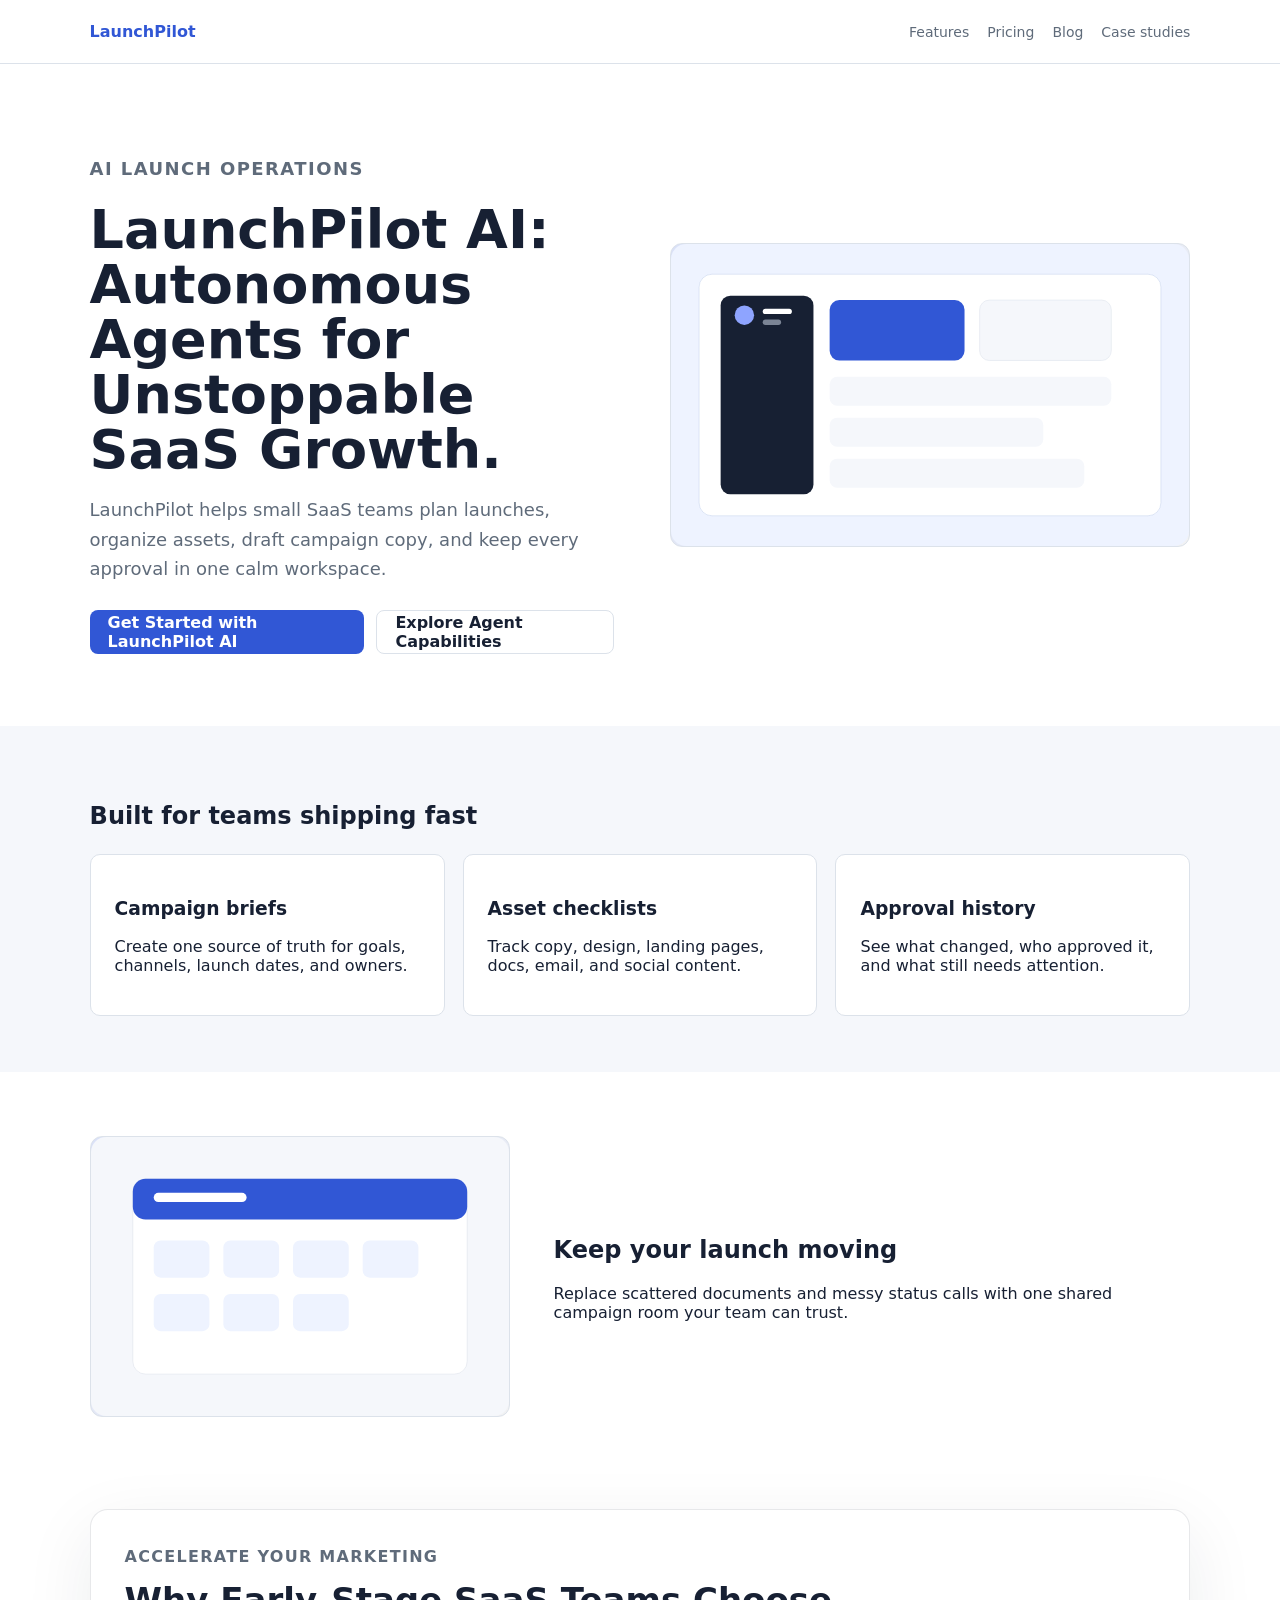
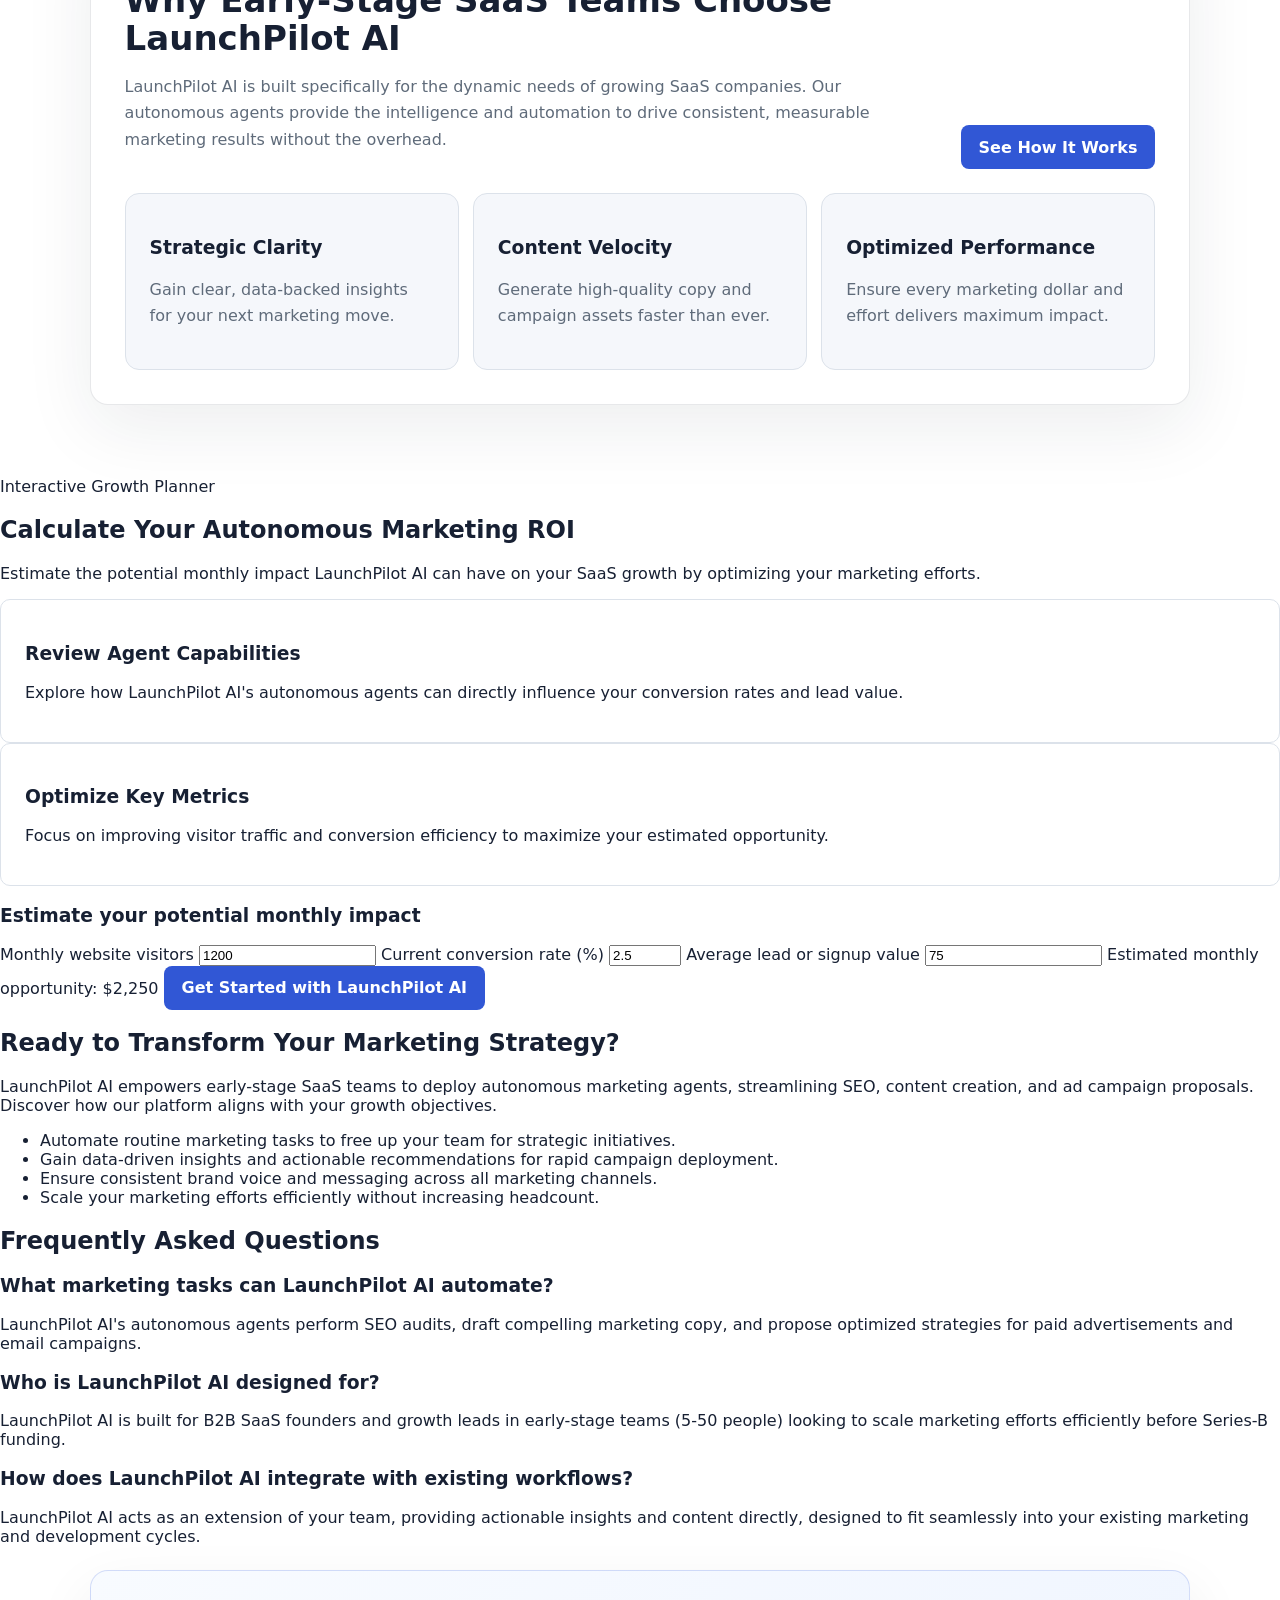
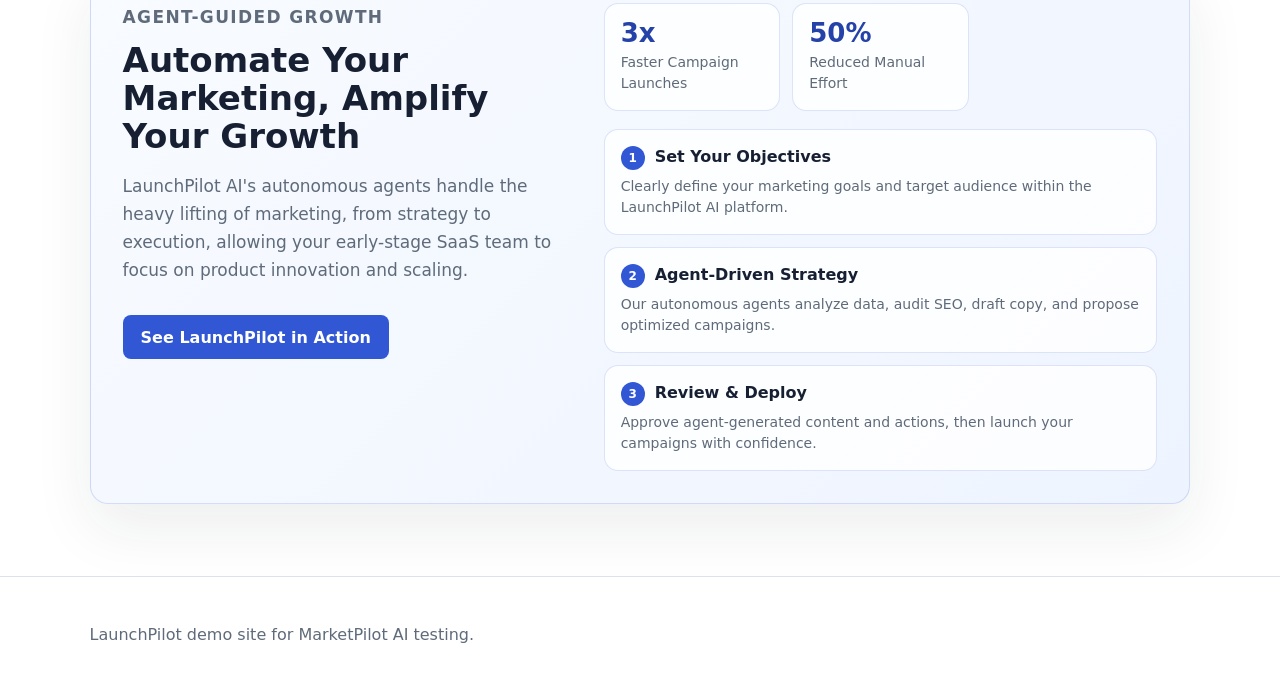
==== index.html @ 9405ba75 "chore(agent): SEO fixes (copy rewrite x2, CTA rewrite x2, interactive upgrade x1) in index.html" ====
<!doctype html>
<html>
  <head><meta name="description" content="LaunchPilot AI empowers early-stage SaaS teams with autonomous marketing agents. Optimize SEO, ads, and email to scale.">

    <meta charset="utf-8" />
    <meta name="viewport" content="width=device-width, initial-scale=1" />
    <title>LaunchPilot AI: Autonomous Marketing for SaaS Teams</title>
    <link rel="stylesheet" href="styles.css" />
  </head>
  <body>
    <header class="site-header">
      <a class="brand" href="index.html">LaunchPilot</a>
      <nav>
        <a href="features.html">Features</a>
        <a href="pricing.html">Pricing</a>
        <a href="blog/seo-agent-checklist.html">Blog</a>
        <a href="features.html">Case studies</a>
      </nav>
    </header>

    <main>
      <section class="hero">
        <div>
          <p class="eyebrow">AI launch operations</p>
          <h1>LaunchPilot AI: Autonomous Agents for Unstoppable SaaS Growth.</h1>
          <p>
            LaunchPilot helps small SaaS teams plan launches, organize assets,
            draft campaign copy, and keep every approval in one calm workspace.
          </p>
          <div class="actions">
            <a class="button primary" href="pricing.html">Get Started with LaunchPilot AI</a>
            <a class="button secondary" href="features.html">Explore Agent Capabilities</a>
          </div>
        </div>
        <img src="assets/product-dashboard.svg" alt="MarketPilot AI product dashboard, showcasing autonomous marketing agent actions."/>
      </section>

      <section class="band">
        <h2>Built for teams shipping fast</h2>
        <div class="grid">
          <article>
            <h3>Campaign briefs</h3>
            <p>Create one source of truth for goals, channels, launch dates, and owners.</p>
          </article>
          <article>
            <h3>Asset checklists</h3>
            <p>Track copy, design, landing pages, docs, email, and social content.</p>
          </article>
          <article>
            <h3>Approval history</h3>
            <p>See what changed, who approved it, and what still needs attention.</p>
          </article>
        </div>
      </section>

      <section class="split">
        <img src="assets/launch-calendar.svg" alt="MarketPilot AI's launch calendar feature for strategic SaaS marketing planning." />
        <div>
          <h2>Keep your launch moving</h2>
          <p>
            Replace scattered documents and messy status calls with one shared
            campaign room your team can trust.
          </p>
        </div>
      </section>
    <section class="production-upgrade" aria-labelledby="production-upgrade-title">
      <div class="production-upgrade__header">
        <div>
          <p class="production-upgrade__eyebrow">Accelerate Your Marketing</p>
          <h2 id="production-upgrade-title">Why Early-Stage SaaS Teams Choose LaunchPilot AI</h2>
          <p>LaunchPilot AI is built specifically for the dynamic needs of growing SaaS companies. Our autonomous agents provide the intelligence and automation to drive consistent, measurable marketing results without the overhead.</p>
        </div>
        <a class="button primary" href="features.html">See How It Works</a>
      </div>
      <div class="production-highlights">
        <article>
          <h3>Strategic Clarity</h3>
          <p>Gain clear, data-backed insights for your next marketing move.</p>
        </article>
        <article>
          <h3>Content Velocity</h3>
          <p>Generate high-quality copy and campaign assets faster than ever.</p>
        </article>
        <article>
          <h3>Optimized Performance</h3>
          <p>Ensure every marketing dollar and effort delivers maximum impact.</p>
        </article>
      </div>
    </section>
    <section class="interactive-conversion" aria-labelledby="interactive-conversion-title">
      <div class="interactive-conversion__grid">
        <div>
          <p class="interactive-conversion__eyebrow">Interactive Growth Planner</p>
          <h2 id="interactive-conversion-title">Calculate Your Autonomous Marketing ROI</h2>
          <p>Estimate the potential monthly impact LaunchPilot AI can have on your SaaS growth by optimizing your marketing efforts.</p>
          <div class="conversion-recommendations">
            <article>
              <h3>Review Agent Capabilities</h3>
              <p>Explore how LaunchPilot AI's autonomous agents can directly influence your conversion rates and lead value.</p>
            </article>
            <article>
              <h3>Optimize Key Metrics</h3>
              <p>Focus on improving visitor traffic and conversion efficiency to maximize your estimated opportunity.</p>
            </article>
          </div>
        </div>
        <form class="conversion-calculator" data-conversion-calculator>
          <h3>Estimate your potential monthly impact</h3>
          <label class="conversion-field">
            Monthly website visitors
            <input type="number" min="0" step="100" value="1200" data-conversion-visitors />
          </label>
          <label class="conversion-field">
            Current conversion rate (%)
            <input type="number" min="0" max="100" step="0.1" value="2.5" data-conversion-rate />
          </label>
          <label class="conversion-field">
            Average lead or signup value
            <input type="number" min="0" step="10" value="75" data-conversion-value />
          </label>
          <output class="conversion-result" data-conversion-result aria-live="polite">Estimated monthly opportunity: $2,250</output>
          <a class="button primary" href="features.html">Get Started with LaunchPilot AI</a>
        </form>
      </div>
      <script>
        (() => {
          const currency = new Intl.NumberFormat('en-US', { style: 'currency', currency: 'USD', maximumFractionDigits: 0 });
          document.querySelectorAll('[data-conversion-calculator]').forEach((form) => {
            const visitors = form.querySelector('[data-conversion-visitors]');
            const rate = form.querySelector('[data-conversion-rate]');
            const value = form.querySelector('[data-conversion-value]');
            const result = form.querySelector('[data-conversion-result]');
            const update = () => {
              const visitorCount = Number(visitors.value) || 0;
              const conversionRate = Number(rate.value) || 0;
              const averageValue = Number(value.value) || 0;
              const monthlyValue = visitorCount * (conversionRate / 100) * averageValue;
              result.textContent = 'Estimated monthly opportunity: ' + currency.format(monthlyValue);
            };
            form.addEventListener('input', update);
            form.addEventListener('submit', (event) => event.preventDefault());
            update();
          });
        })();
      </script>
    </section>


    
    <section class="content-improvement">
      <h2>Ready to Transform Your Marketing Strategy?</h2>
      <p>LaunchPilot AI empowers early-stage SaaS teams to deploy autonomous marketing agents, streamlining SEO, content creation, and ad campaign proposals. Discover how our platform aligns with your growth objectives.</p>
      <ul>
        <li>Automate routine marketing tasks to free up your team for strategic initiatives.</li>
        <li>Gain data-driven insights and actionable recommendations for rapid campaign deployment.</li>
        <li>Ensure consistent brand voice and messaging across all marketing channels.</li>
        <li>Scale your marketing efforts efficiently without increasing headcount.</li>
      </ul>
    </section>

    <section class="content-improvement faq-improvement">
      <h2>Frequently Asked Questions</h2>
      <div class="faq-item">
        <h3>What marketing tasks can LaunchPilot AI automate?</h3>
        <p>LaunchPilot AI's autonomous agents perform SEO audits, draft compelling marketing copy, and propose optimized strategies for paid advertisements and email campaigns.</p>
      </div>
      <div class="faq-item">
        <h3>Who is LaunchPilot AI designed for?</h3>
        <p>LaunchPilot AI is built for B2B SaaS founders and growth leads in early-stage teams (5-50 people) looking to scale marketing efforts efficiently before Series-B funding.</p>
      </div>
      <div class="faq-item">
        <h3>How does LaunchPilot AI integrate with existing workflows?</h3>
        <p>LaunchPilot AI acts as an extension of your team, providing actionable insights and content directly, designed to fit seamlessly into your existing marketing and development cycles.</p>
      </div>
    </section>

    <section class="agent-visual-upgrade" aria-labelledby="agent-visual-upgrade-title">
      <div>
        <p class="upgrade-eyebrow">Agent-guided growth</p>
        <h2 id="agent-visual-upgrade-title">Automate Your Marketing, Amplify Your Growth</h2>
        <p>LaunchPilot AI's autonomous agents handle the heavy lifting of marketing, from strategy to execution, allowing your early-stage SaaS team to focus on product innovation and scaling.</p>
        <a class="button primary upgrade-cta" href="features.html">See LaunchPilot in Action</a>
      </div>
      <div class="upgrade-panel">
        <div class="upgrade-metrics">
          <div>
            <strong>3x</strong>
            <span>Faster Campaign Launches</span>
          </div>
          <div>
            <strong>50%</strong>
            <span>Reduced Manual Effort</span>
          </div>
        </div>
        <ol class="upgrade-steps">
          <li>
            <strong>Set Your Objectives</strong>
            <span>Clearly define your marketing goals and target audience within the LaunchPilot AI platform.</span>
          </li>
          <li>
            <strong>Agent-Driven Strategy</strong>
            <span>Our autonomous agents analyze data, audit SEO, draft copy, and propose optimized campaigns.</span>
          </li>
          <li>
            <strong>Review &amp; Deploy</strong>
            <span>Approve agent-generated content and actions, then launch your campaigns with confidence.</span>
          </li>
        </ol>
      </div>
    </section>
</main>

    <footer>
      <p>LaunchPilot demo site for MarketPilot AI testing.</p>
    </footer>
  </body>
</html>
---- styles.css ----
:root {
  color-scheme: light;
  --ink: #172033;
  --muted: #5f6b7a;
  --line: #dce2ea;
  --brand: #3157d5;
  --brand-dark: #2442a8;
  --soft: #f5f7fb;
}

* {
  box-sizing: border-box;
}

body {
  margin: 0;
  color: var(--ink);
  background: #ffffff;
  font-family:
    Inter,
    ui-sans-serif,
    system-ui,
    -apple-system,
    BlinkMacSystemFont,
    "Segoe UI",
    sans-serif;
}

a {
  color: inherit;
}

.site-header {
  display: flex;
  align-items: center;
  justify-content: space-between;
  gap: 24px;
  padding: 22px 7vw;
  border-bottom: 1px solid var(--line);
}

.brand {
  color: var(--brand);
  font-weight: 800;
  text-decoration: none;
}

nav {
  display: flex;
  gap: 18px;
  color: var(--muted);
  font-size: 14px;
}

nav a {
  text-decoration: none;
}

.hero {
  display: grid;
  grid-template-columns: minmax(0, 1fr) minmax(320px, 520px);
  align-items: center;
  gap: 56px;
  padding: 72px 7vw;
}

.hero h1,
.page h1,
.article h1 {
  margin: 0;
  max-width: 760px;
  font-size: 54px;
  line-height: 1.02;
}

.hero p,
.page p,
.article p {
  color: var(--muted);
  font-size: 18px;
  line-height: 1.65;
}

.hero img,
.split img,
.page img,
.article img {
  width: 100%;
  min-height: 260px;
  border: 1px solid var(--line);
  border-radius: 12px;
  background:
    linear-gradient(135deg, rgba(49, 87, 213, 0.18), rgba(18, 27, 48, 0.06)),
    repeating-linear-gradient(90deg, #ffffff, #ffffff 20px, #edf1f7 21px);
}

.eyebrow {
  color: var(--brand);
  font-size: 13px;
  font-weight: 800;
  letter-spacing: 0.08em;
  text-transform: uppercase;
}

.actions {
  display: flex;
  gap: 12px;
  margin-top: 26px;
}

.button {
  display: inline-flex;
  align-items: center;
  justify-content: center;
  min-height: 44px;
  padding: 0 18px;
  border-radius: 8px;
  font-weight: 700;
  text-decoration: none;
}

.primary {
  color: #ffffff;
  background: var(--brand);
}

.primary:hover {
  background: var(--brand-dark);
}

.secondary {
  border: 1px solid var(--line);
  background: #ffffff;
}

.band,
.page,
.article {
  padding: 56px 7vw;
}

.band {
  background: var(--soft);
}

.grid,
.pricing-grid {
  display: grid;
  grid-template-columns: repeat(3, minmax(0, 1fr));
  gap: 18px;
  margin-top: 24px;
}

article {
  border: 1px solid var(--line);
  border-radius: 10px;
  background: #ffffff;
  padding: 24px;
}

.split {
  display: grid;
  grid-template-columns: 420px minmax(0, 1fr);
  align-items: center;
  gap: 44px;
  padding: 64px 7vw;
}

.price {
  color: var(--ink);
  font-size: 34px;
  font-weight: 800;
}

footer {
  padding: 32px 7vw;
  color: var(--muted);
  border-top: 1px solid var(--line);
}

@media (max-width: 760px) {
  .site-header,
  nav,
  .actions {
    align-items: flex-start;
    flex-direction: column;
  }

  .hero,
  .split,
  .grid,
  .pricing-grid {
    grid-template-columns: 1fr;
  }

  .hero h1,
  .page h1,
  .article h1 {
    font-size: 38px;
  }
}

/* MarketPilot agent visual upgrade */
.agent-visual-upgrade {
  display: grid;
  grid-template-columns: minmax(0, 0.9fr) minmax(320px, 1.1fr);
  gap: 28px;
  align-items: stretch;
  margin: 24px 7vw 72px;
  padding: 32px;
  border: 1px solid rgba(49, 87, 213, 0.18);
  border-radius: 18px;
  background: linear-gradient(135deg, #f8fbff 0%, #eef4ff 100%);
  box-shadow: 0 24px 60px rgba(23, 32, 51, 0.08);
}

.agent-visual-upgrade h2 {
  margin: 0;
  max-width: 680px;
  font-size: 34px;
  line-height: 1.12;
}

.agent-visual-upgrade p {
  color: var(--muted);
  font-size: 17px;
  line-height: 1.65;
}

.upgrade-eyebrow {
  margin: 0 0 10px;
  color: var(--brand);
  font-size: 12px;
  font-weight: 800;
  letter-spacing: 0.08em;
  text-transform: uppercase;
}

.upgrade-cta {
  margin-top: 14px;
}

.upgrade-panel {
  display: grid;
  gap: 18px;
}

.upgrade-metrics {
  display: grid;
  grid-template-columns: repeat(3, minmax(0, 1fr));
  gap: 12px;
}

.upgrade-metrics div,
.upgrade-steps li {
  border: 1px solid rgba(49, 87, 213, 0.16);
  border-radius: 14px;
  background: rgba(255, 255, 255, 0.82);
  padding: 16px;
}

.upgrade-metrics strong {
  display: block;
  color: var(--brand-dark);
  font-size: 26px;
  line-height: 1;
}

.upgrade-metrics span,
.upgrade-steps span {
  display: block;
  margin-top: 6px;
  color: var(--muted);
  font-size: 14px;
  line-height: 1.5;
}

.upgrade-steps {
  display: grid;
  gap: 12px;
  margin: 0;
  padding: 0;
  list-style: none;
  counter-reset: upgrade-step;
}

.upgrade-steps li {
  counter-increment: upgrade-step;
}

.upgrade-steps strong::before {
  content: counter(upgrade-step);
  display: inline-flex;
  align-items: center;
  justify-content: center;
  width: 24px;
  height: 24px;
  margin-right: 10px;
  border-radius: 999px;
  color: #ffffff;
  background: var(--brand);
  font-size: 12px;
}

@media (max-width: 760px) {
  .agent-visual-upgrade,
  .upgrade-metrics {
    grid-template-columns: 1fr;
  }

  .agent-visual-upgrade {
    margin: 20px 5vw 52px;
    padding: 22px;
  }
}

/* MarketPilot production site upgrade */
.page-lede {
  max-width: 780px;
  color: var(--muted);
  font-size: 18px;
  line-height: 1.65;
}

.production-upgrade {
  margin: 28px 7vw 72px;
  padding: 34px;
  border: 1px solid rgba(23, 32, 51, 0.1);
  border-radius: 18px;
  background: #ffffff;
  box-shadow: 0 22px 70px rgba(23, 32, 51, 0.08);
}

.production-upgrade__header {
  display: grid;
  grid-template-columns: minmax(0, 1fr) auto;
  gap: 24px;
  align-items: end;
}

.production-upgrade__eyebrow {
  margin: 0 0 10px;
  color: var(--brand);
  font-size: 12px;
  font-weight: 800;
  letter-spacing: 0.08em;
  text-transform: uppercase;
}

.production-upgrade h2 {
  margin: 0;
  max-width: 720px;
  font-size: 34px;
  line-height: 1.14;
}

.production-upgrade p {
  color: var(--muted);
  font-size: 16px;
  line-height: 1.65;
}

.production-highlights,
.production-comparison {
  margin-top: 24px;
}

.production-highlights {
  display: grid;
  grid-template-columns: repeat(3, minmax(0, 1fr));
  gap: 14px;
}

.production-highlights article {
  border-radius: 14px;
  background: var(--soft);
}

.production-comparison {
  width: 100%;
  border-collapse: collapse;
  overflow: hidden;
  border-radius: 14px;
  font-size: 14px;
}

.production-comparison th,
.production-comparison td {
  padding: 14px;
  border-bottom: 1px solid var(--line);
  text-align: left;
  vertical-align: top;
}

.production-comparison th {
  background: var(--soft);
  color: var(--ink);
}

.production-comparison tr:last-child td {
  border-bottom: 0;
}

@media (max-width: 760px) {
  .production-upgrade__header,
  .production-highlights {
    grid-template-columns: 1fr;
  }

  .production-upgrade {
    margin: 20px 5vw 52px;
    padding: 22px;
  }

  .production-comparison {
    display: block;
    overflow-x: auto;
  }
}
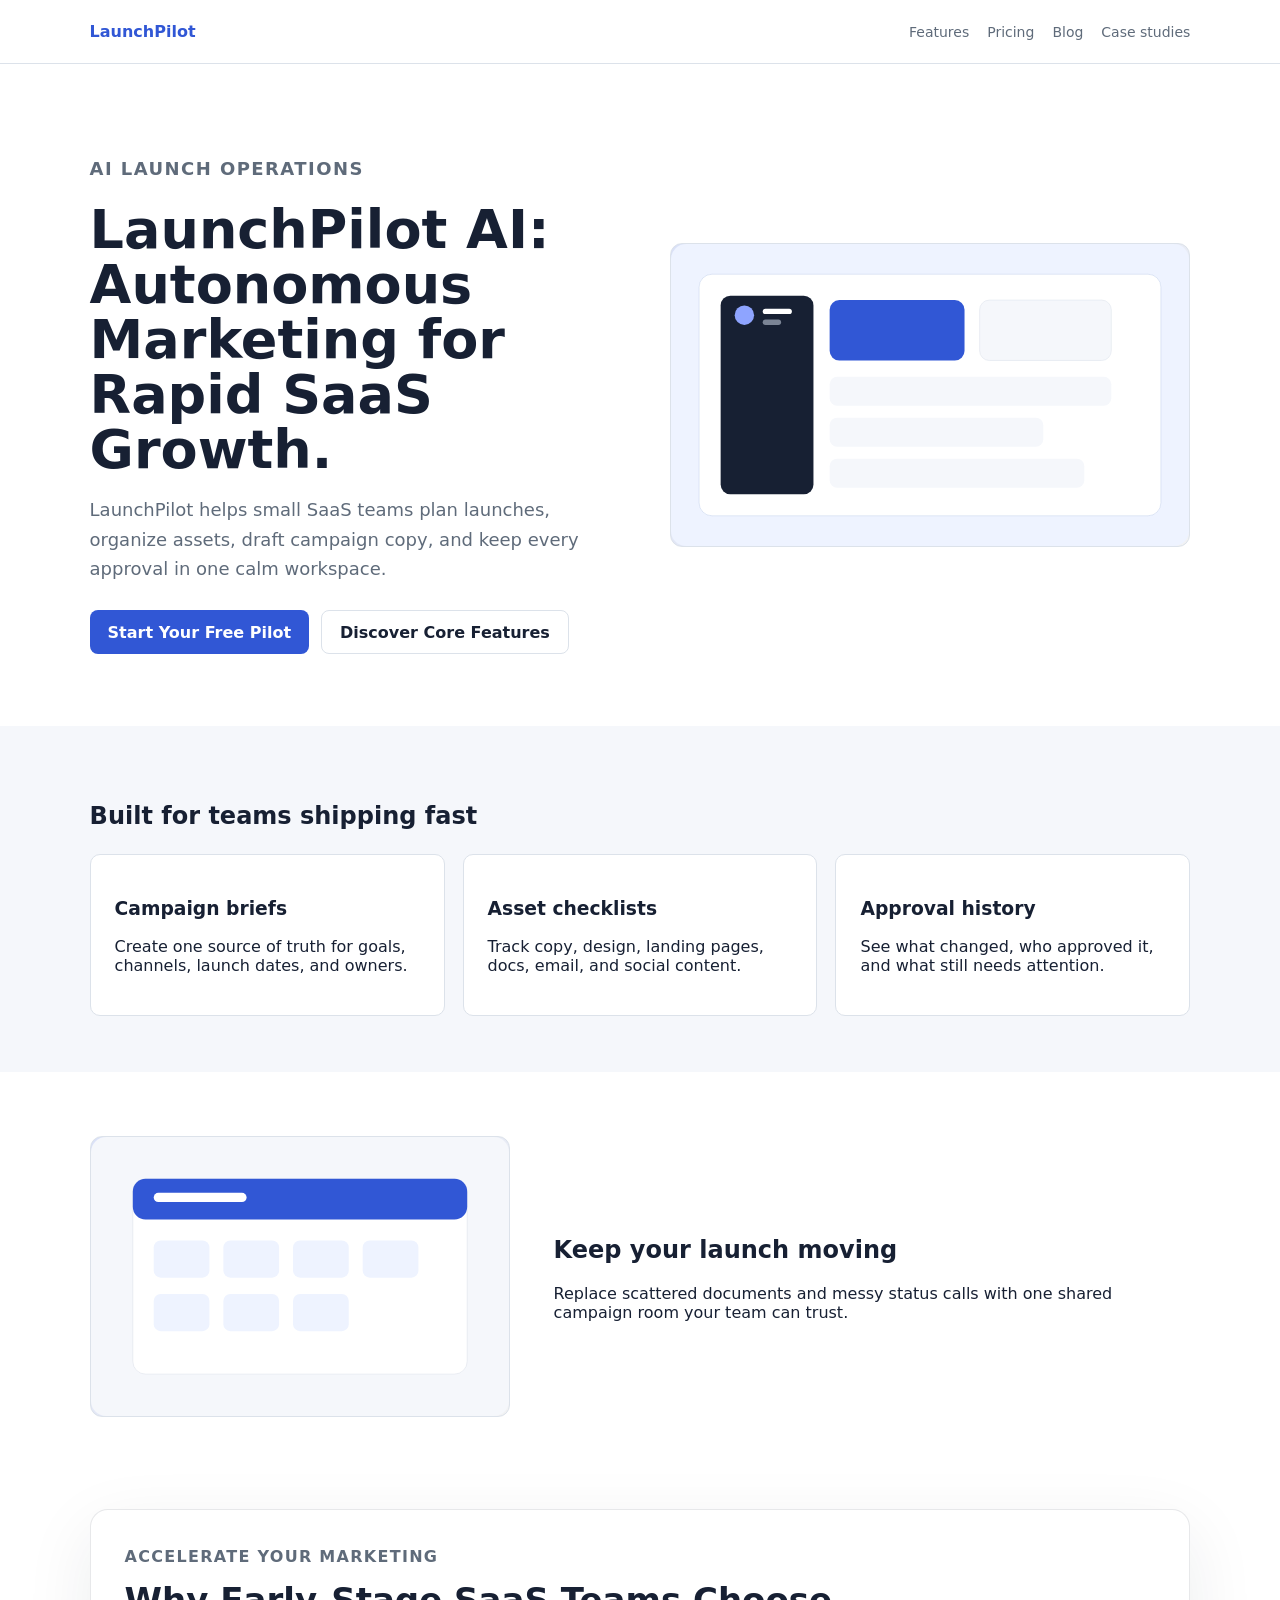
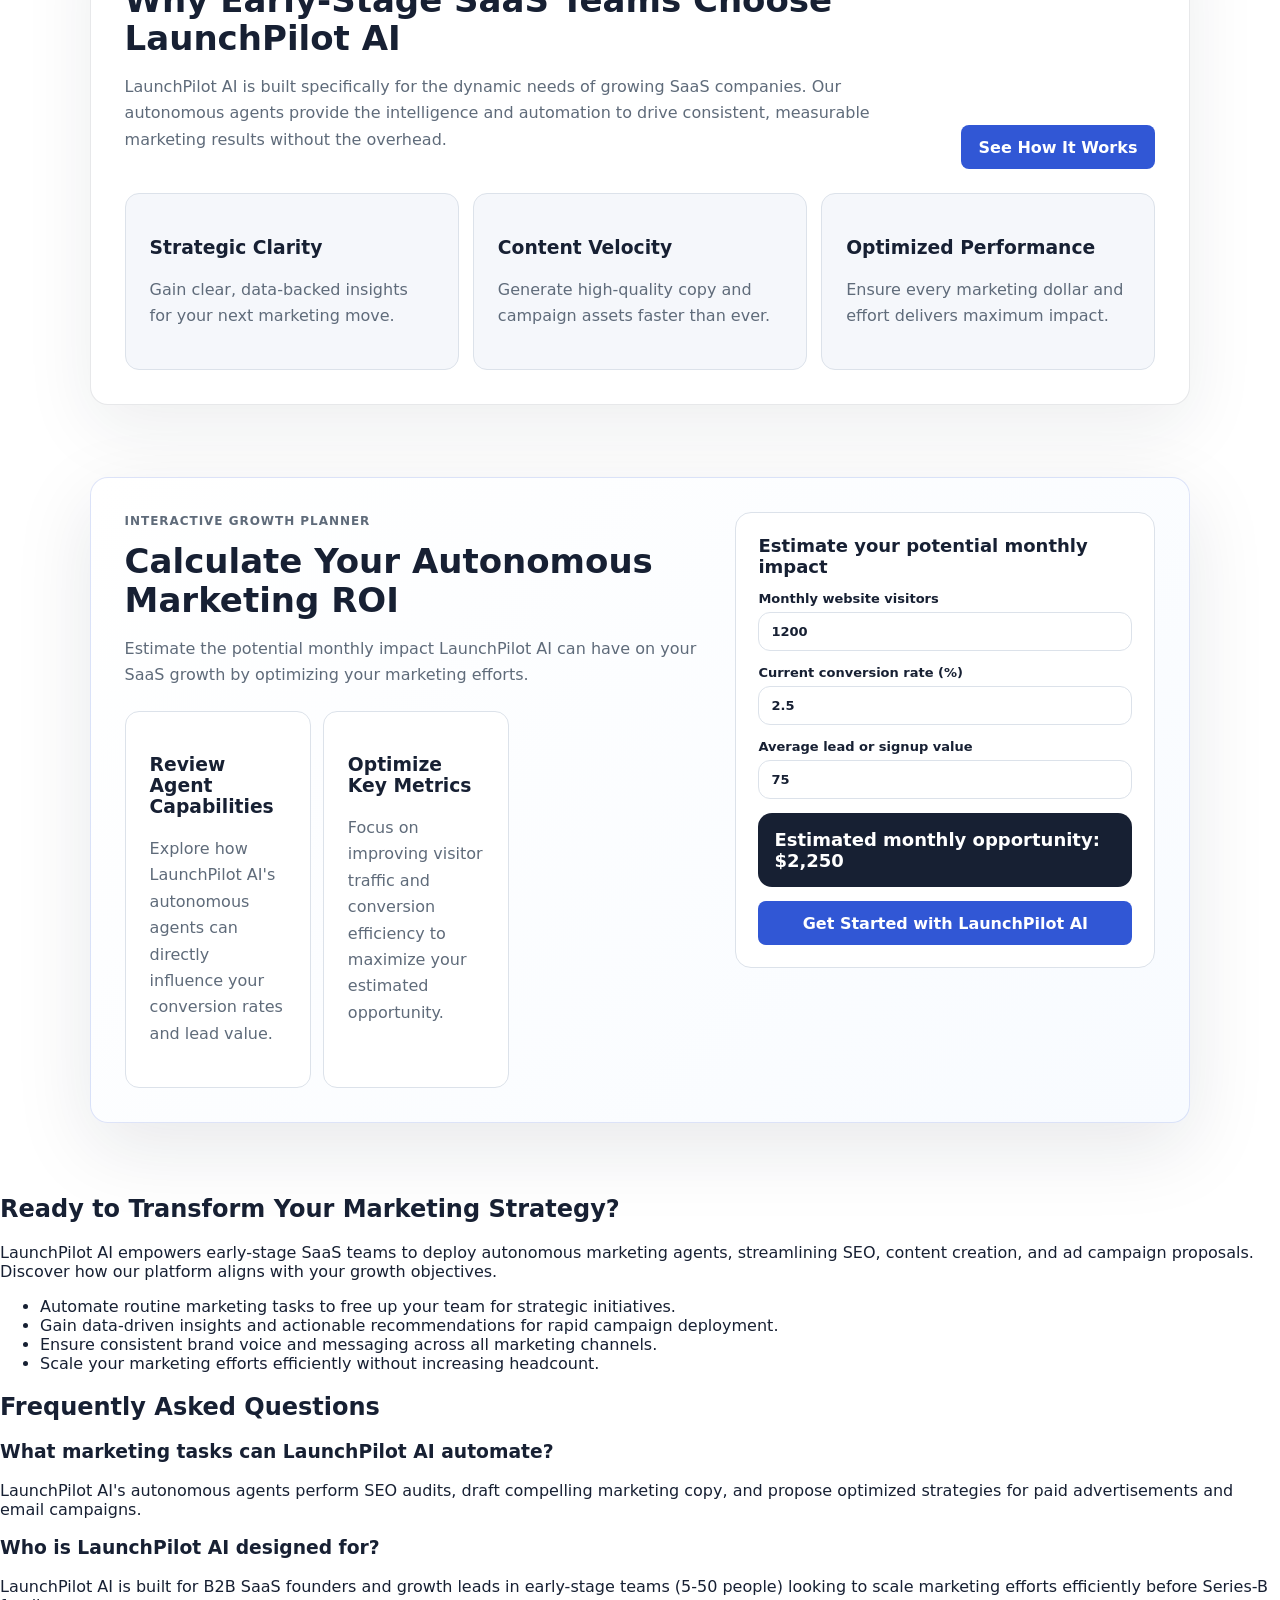
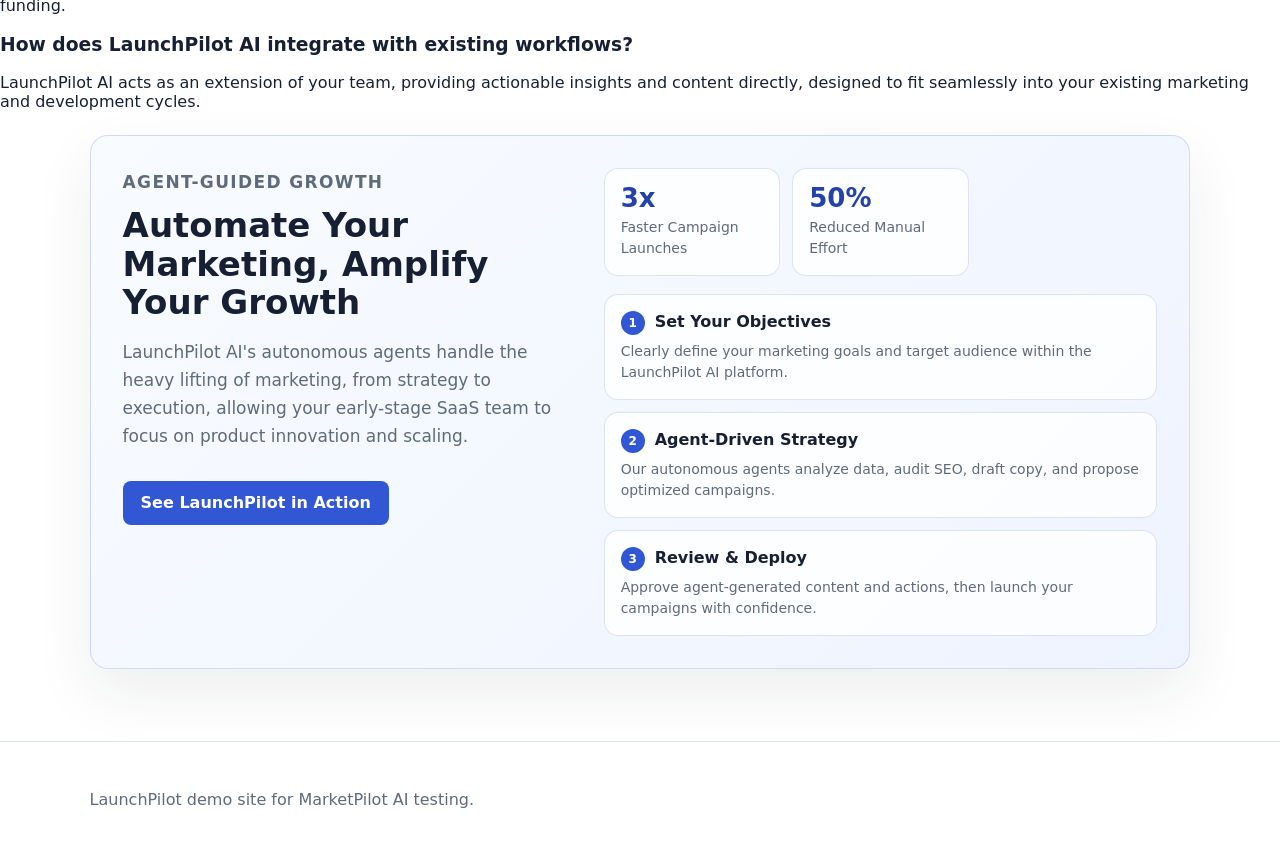
==== commit 1ffbb04a: "chore(agent): SEO fixes (copy rewrite x2, CTA rewrite x2, production upgrade x1) in index.html" ====
--- a/index.html
+++ b/index.html
@@ -22,14 +22,14 @@
       <section class="hero">
         <div>
           <p class="eyebrow">AI launch operations</p>
-          <h1>LaunchPilot AI: Autonomous Agents for Unstoppable SaaS Growth.</h1>
+          <h1>LaunchPilot AI: Autonomous Marketing for Rapid SaaS Growth.</h1>
           <p>
             LaunchPilot helps small SaaS teams plan launches, organize assets,
             draft campaign copy, and keep every approval in one calm workspace.
           </p>
           <div class="actions">
-            <a class="button primary" href="pricing.html">Get Started with LaunchPilot AI</a>
-            <a class="button secondary" href="features.html">Explore Agent Capabilities</a>
+            <a class="button primary" href="pricing.html">Start Your Free Pilot</a>
+            <a class="button secondary" href="features.html">Discover Core Features</a>
           </div>
         </div>
         <img src="assets/product-dashboard.svg" alt="MarketPilot AI product dashboard, showcasing autonomous marketing agent actions."/>
--- a/styles.css
+++ b/styles.css
@@ -417,3 +417,108 @@
     overflow-x: auto;
   }
 }
+
+/* MarketPilot interactive conversion upgrade */
+.interactive-conversion {
+  margin: 28px 7vw 72px;
+  padding: 34px;
+  border: 1px solid rgba(49, 87, 213, 0.16);
+  border-radius: 18px;
+  background: linear-gradient(135deg, #ffffff 0%, #f8fbff 100%);
+  box-shadow: 0 24px 80px rgba(23, 32, 51, 0.1);
+}
+
+.interactive-conversion__grid {
+  display: grid;
+  grid-template-columns: minmax(0, 1fr) minmax(300px, 420px);
+  gap: 28px;
+  align-items: start;
+}
+
+.interactive-conversion__eyebrow {
+  margin: 0 0 10px;
+  color: var(--brand);
+  font-size: 12px;
+  font-weight: 800;
+  letter-spacing: 0.08em;
+  text-transform: uppercase;
+}
+
+.interactive-conversion h2 {
+  margin: 0;
+  max-width: 720px;
+  font-size: 34px;
+  line-height: 1.14;
+}
+
+.interactive-conversion p {
+  color: var(--muted);
+  line-height: 1.65;
+}
+
+.conversion-calculator {
+  display: grid;
+  gap: 14px;
+  padding: 22px;
+  border: 1px solid var(--line);
+  border-radius: 16px;
+  background: #ffffff;
+}
+
+.conversion-calculator h3 {
+  margin: 0;
+  font-size: 18px;
+}
+
+.conversion-field {
+  display: grid;
+  gap: 6px;
+  color: var(--ink);
+  font-size: 13px;
+  font-weight: 700;
+}
+
+.conversion-field input {
+  width: 100%;
+  box-sizing: border-box;
+  border: 1px solid var(--line);
+  border-radius: 12px;
+  padding: 11px 12px;
+  color: var(--ink);
+  font: inherit;
+}
+
+.conversion-result {
+  display: block;
+  border-radius: 14px;
+  background: var(--ink);
+  color: #ffffff;
+  padding: 16px;
+  font-size: 18px;
+  font-weight: 800;
+}
+
+.conversion-recommendations {
+  display: grid;
+  grid-template-columns: repeat(3, minmax(0, 1fr));
+  gap: 12px;
+  margin-top: 22px;
+}
+
+.conversion-recommendations article {
+  border-radius: 14px;
+  background: #ffffff;
+  border: 1px solid var(--line);
+}
+
+@media (max-width: 860px) {
+  .interactive-conversion__grid,
+  .conversion-recommendations {
+    grid-template-columns: 1fr;
+  }
+
+  .interactive-conversion {
+    margin: 20px 5vw 52px;
+    padding: 22px;
+  }
+}
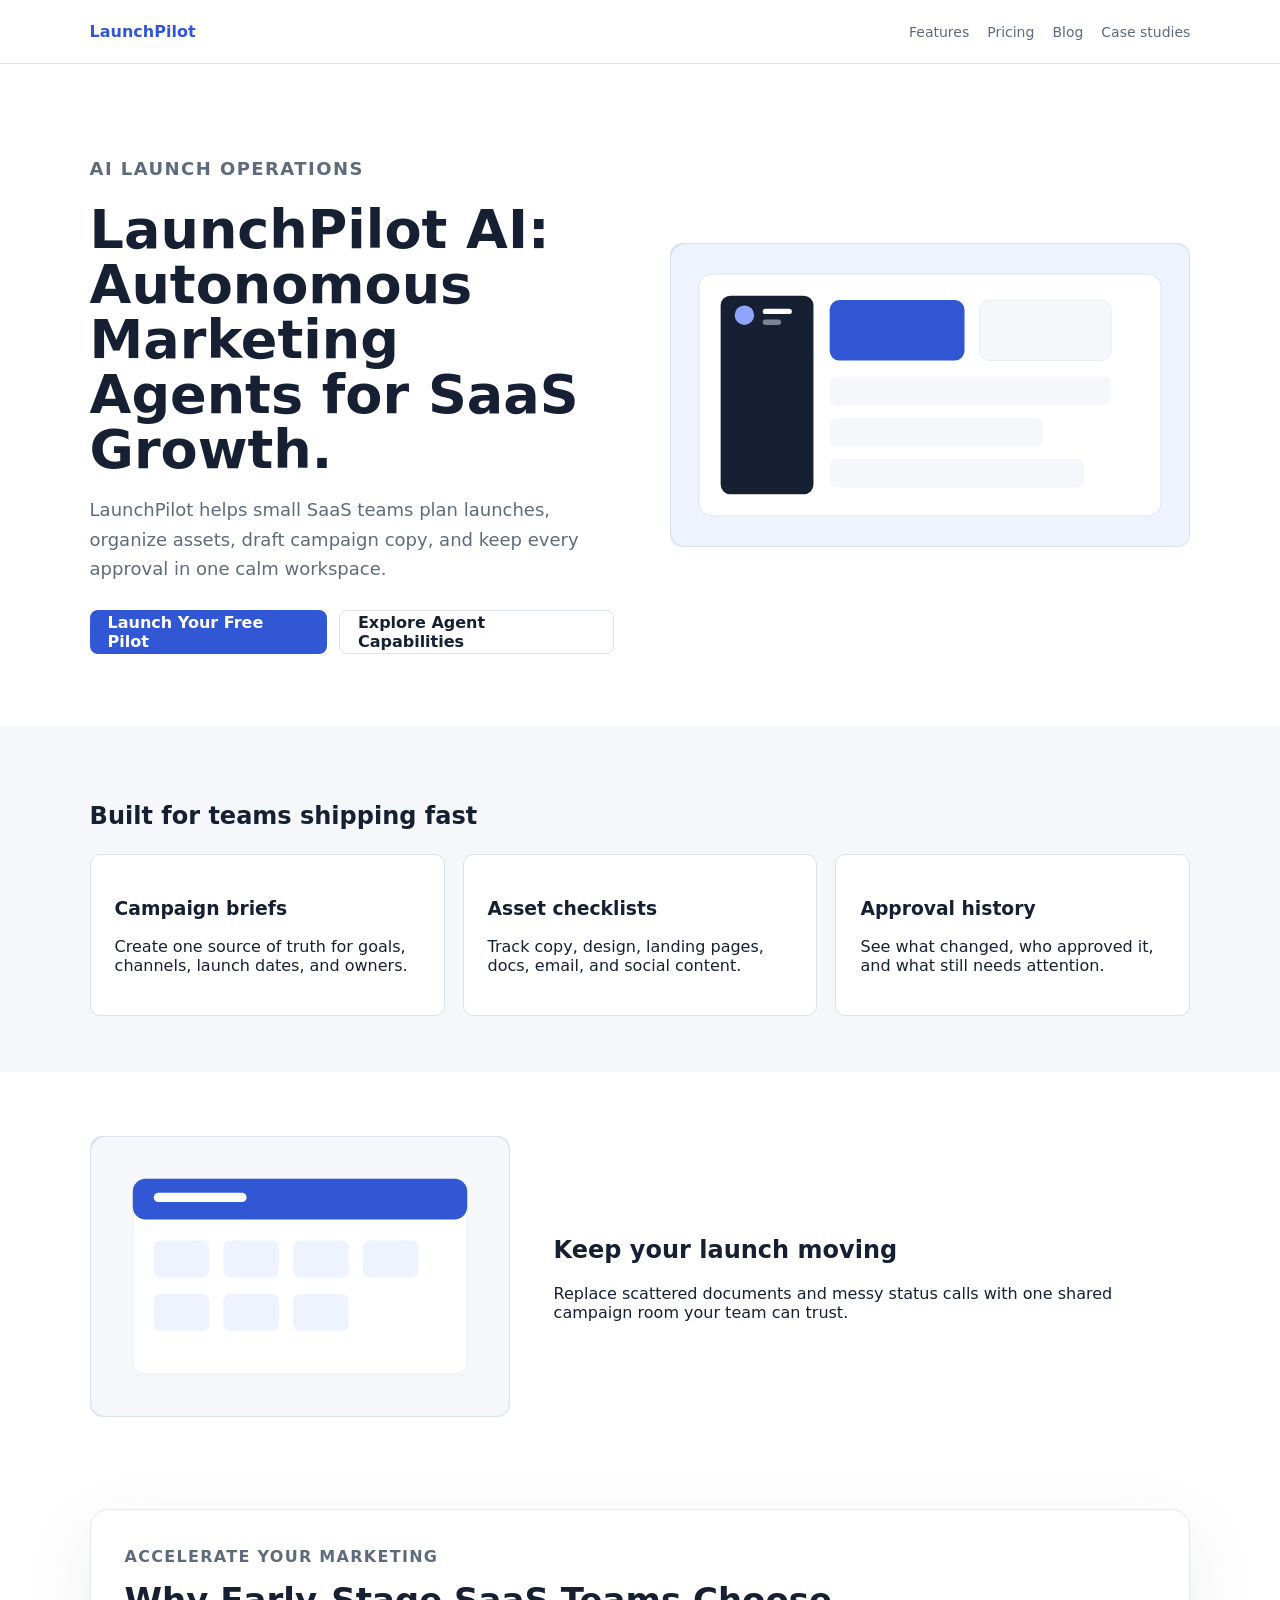
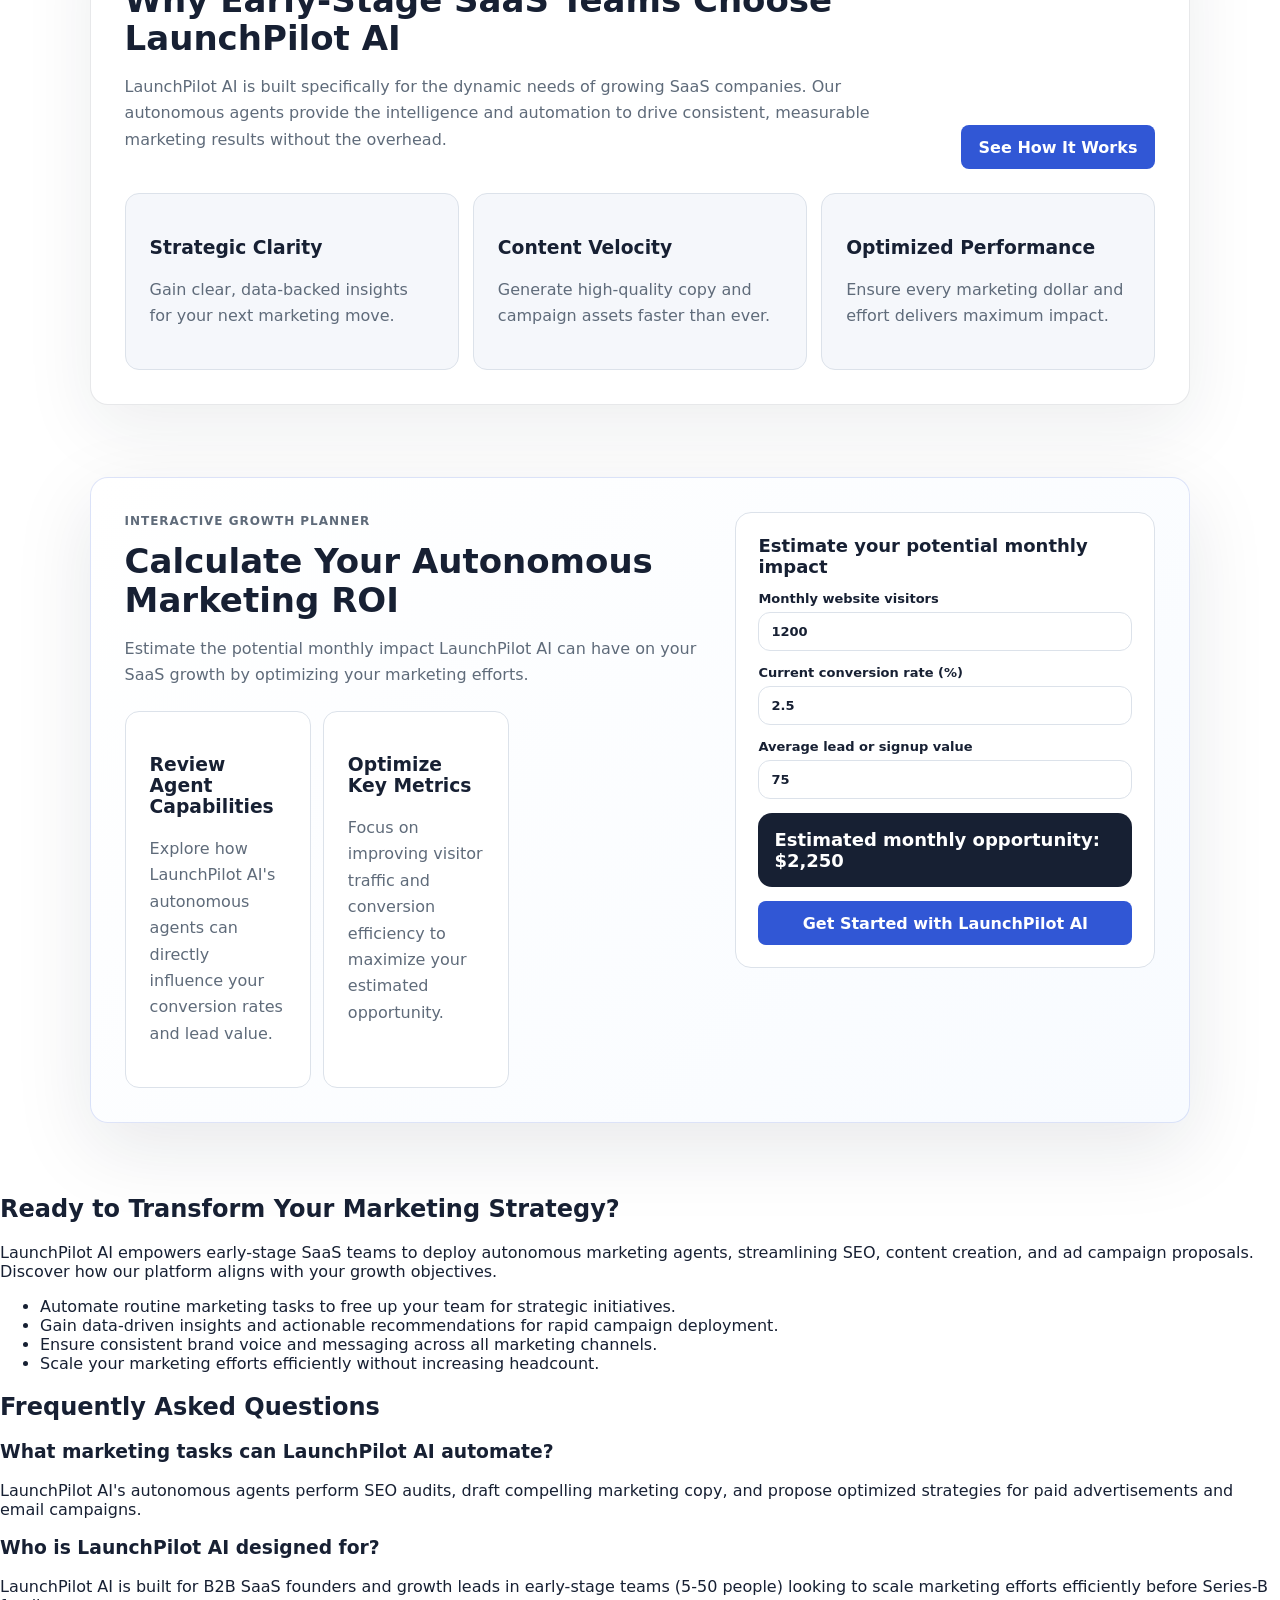
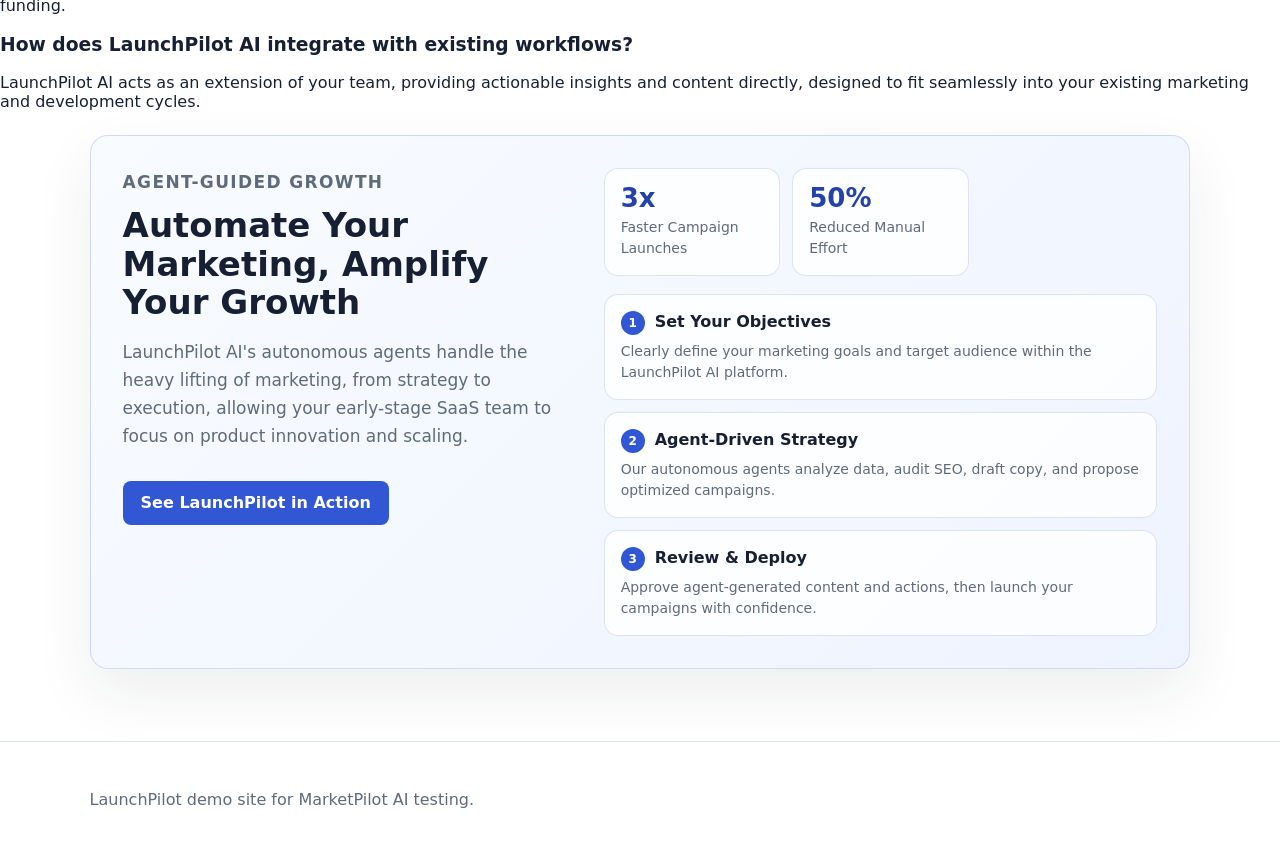
==== commit 078c9a0b: "chore(agent): SEO fixes (copy rewrite x2, CTA rewrite x2, production upgrade x1) in index.html" ====
--- a/index.html
+++ b/index.html
@@ -22,14 +22,14 @@
       <section class="hero">
         <div>
           <p class="eyebrow">AI launch operations</p>
-          <h1>LaunchPilot AI: Autonomous Marketing for Rapid SaaS Growth.</h1>
+          <h1>LaunchPilot AI: Autonomous Marketing Agents for SaaS Growth.</h1>
           <p>
             LaunchPilot helps small SaaS teams plan launches, organize assets,
             draft campaign copy, and keep every approval in one calm workspace.
           </p>
           <div class="actions">
-            <a class="button primary" href="pricing.html">Start Your Free Pilot</a>
-            <a class="button secondary" href="features.html">Discover Core Features</a>
+            <a class="button primary" href="pricing.html">Launch Your Free Pilot</a>
+            <a class="button secondary" href="features.html">Explore Agent Capabilities</a>
           </div>
         </div>
         <img src="assets/product-dashboard.svg" alt="MarketPilot AI product dashboard, showcasing autonomous marketing agent actions."/>
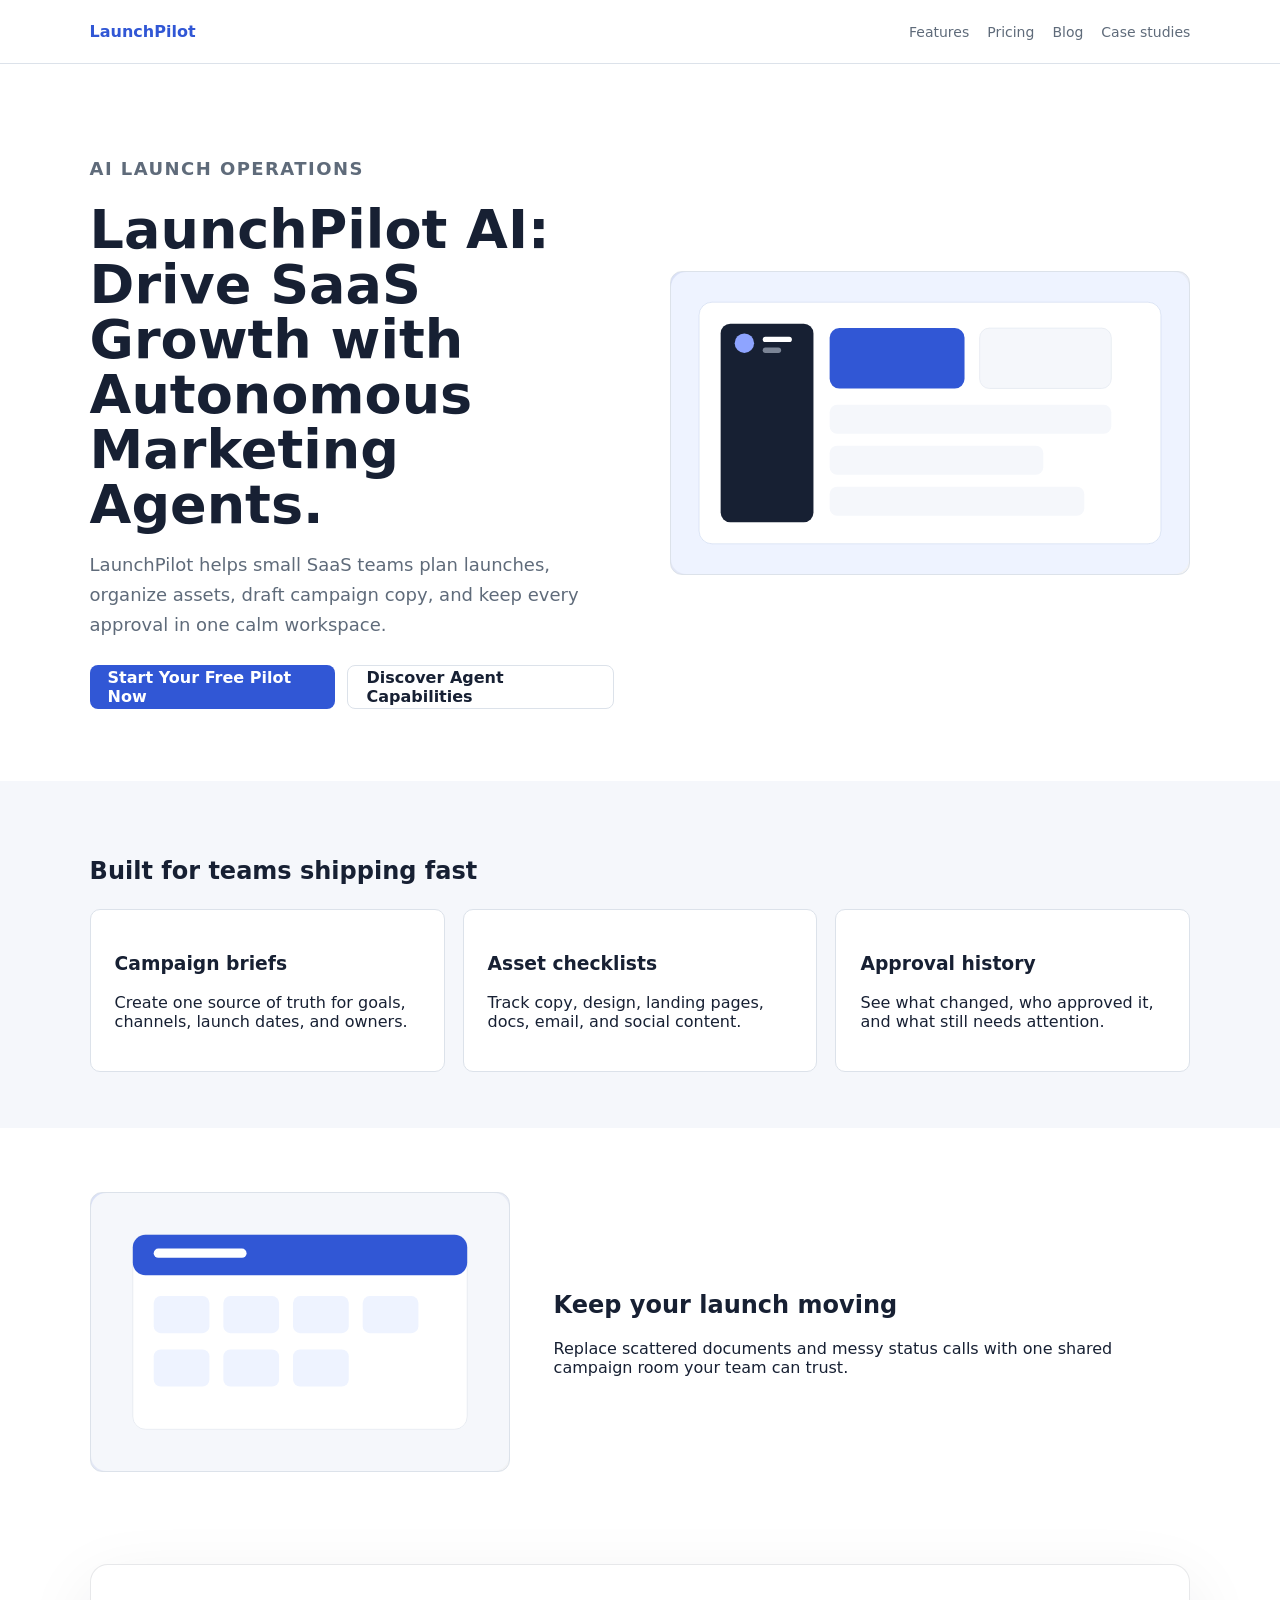
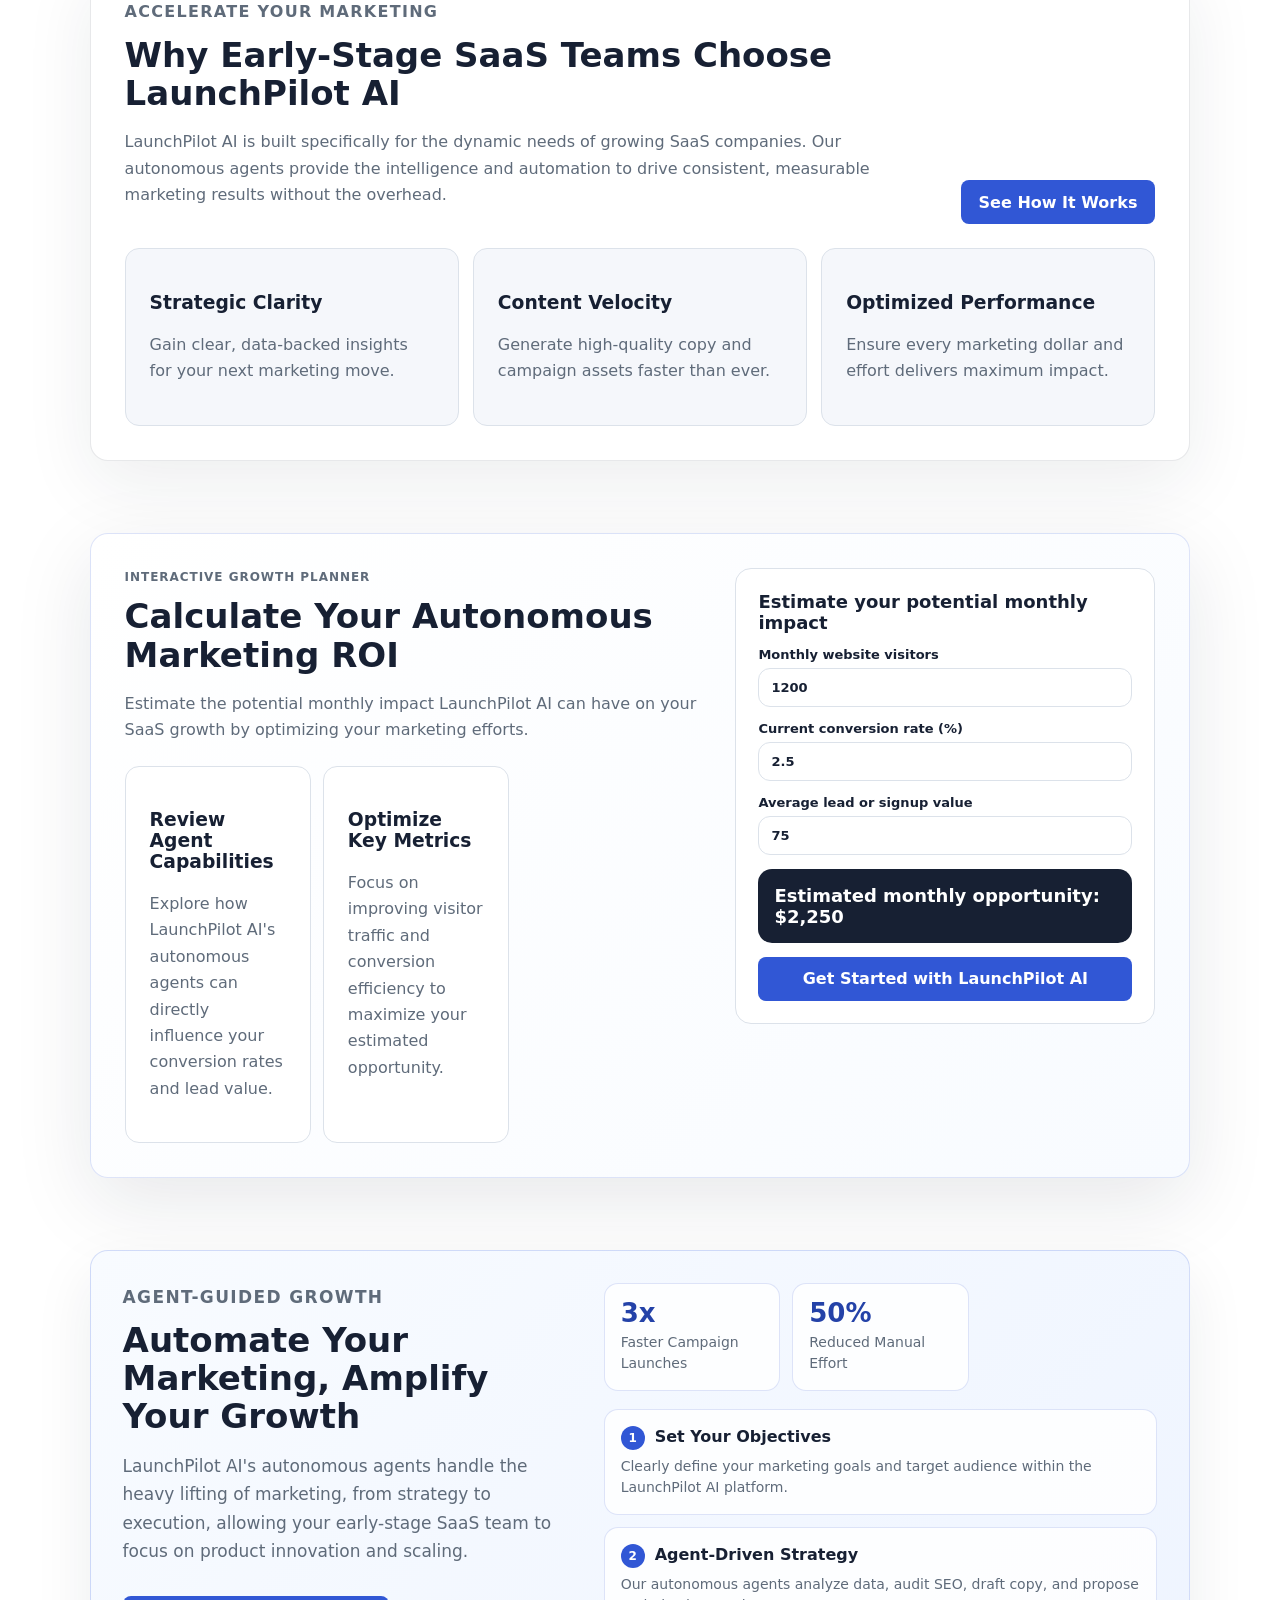
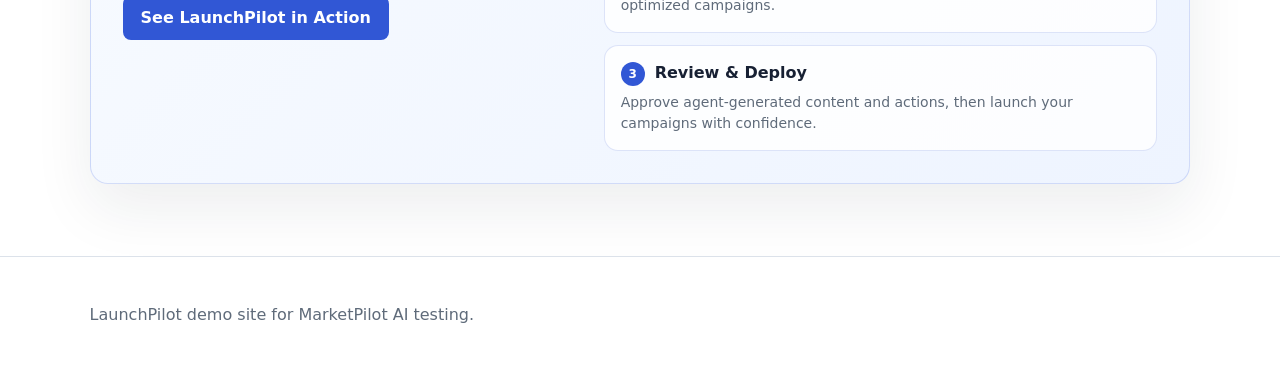
==== commit 078cb072: "chore(agent): SEO fixes (copy rewrite x2, CTA rewrite x2, production upgrade x1) in index.html" ====
--- a/index.html
+++ b/index.html
@@ -22,14 +22,14 @@
       <section class="hero">
         <div>
           <p class="eyebrow">AI launch operations</p>
-          <h1>LaunchPilot AI: Autonomous Marketing Agents for SaaS Growth.</h1>
+          <h1>LaunchPilot AI: Drive SaaS Growth with Autonomous Marketing Agents.</h1>
           <p>
             LaunchPilot helps small SaaS teams plan launches, organize assets,
             draft campaign copy, and keep every approval in one calm workspace.
           </p>
           <div class="actions">
-            <a class="button primary" href="pricing.html">Launch Your Free Pilot</a>
-            <a class="button secondary" href="features.html">Explore Agent Capabilities</a>
+            <a class="button primary" href="pricing.html">Start Your Free Pilot Now</a>
+            <a class="button secondary" href="features.html">Discover Agent Capabilities</a>
           </div>
         </div>
         <img src="assets/product-dashboard.svg" alt="MarketPilot AI product dashboard, showcasing autonomous marketing agent actions."/>
@@ -145,36 +145,7 @@
       </script>
     </section>
 
-
-    
-    <section class="content-improvement">
-      <h2>Ready to Transform Your Marketing Strategy?</h2>
-      <p>LaunchPilot AI empowers early-stage SaaS teams to deploy autonomous marketing agents, streamlining SEO, content creation, and ad campaign proposals. Discover how our platform aligns with your growth objectives.</p>
-      <ul>
-        <li>Automate routine marketing tasks to free up your team for strategic initiatives.</li>
-        <li>Gain data-driven insights and actionable recommendations for rapid campaign deployment.</li>
-        <li>Ensure consistent brand voice and messaging across all marketing channels.</li>
-        <li>Scale your marketing efforts efficiently without increasing headcount.</li>
-      </ul>
-    </section>
-
-    <section class="content-improvement faq-improvement">
-      <h2>Frequently Asked Questions</h2>
-      <div class="faq-item">
-        <h3>What marketing tasks can LaunchPilot AI automate?</h3>
-        <p>LaunchPilot AI's autonomous agents perform SEO audits, draft compelling marketing copy, and propose optimized strategies for paid advertisements and email campaigns.</p>
-      </div>
-      <div class="faq-item">
-        <h3>Who is LaunchPilot AI designed for?</h3>
-        <p>LaunchPilot AI is built for B2B SaaS founders and growth leads in early-stage teams (5-50 people) looking to scale marketing efforts efficiently before Series-B funding.</p>
-      </div>
-      <div class="faq-item">
-        <h3>How does LaunchPilot AI integrate with existing workflows?</h3>
-        <p>LaunchPilot AI acts as an extension of your team, providing actionable insights and content directly, designed to fit seamlessly into your existing marketing and development cycles.</p>
-      </div>
-    </section>
-
-    <section class="agent-visual-upgrade" aria-labelledby="agent-visual-upgrade-title">
+<section class="agent-visual-upgrade" aria-labelledby="agent-visual-upgrade-title">
       <div>
         <p class="upgrade-eyebrow">Agent-guided growth</p>
         <h2 id="agent-visual-upgrade-title">Automate Your Marketing, Amplify Your Growth</h2>
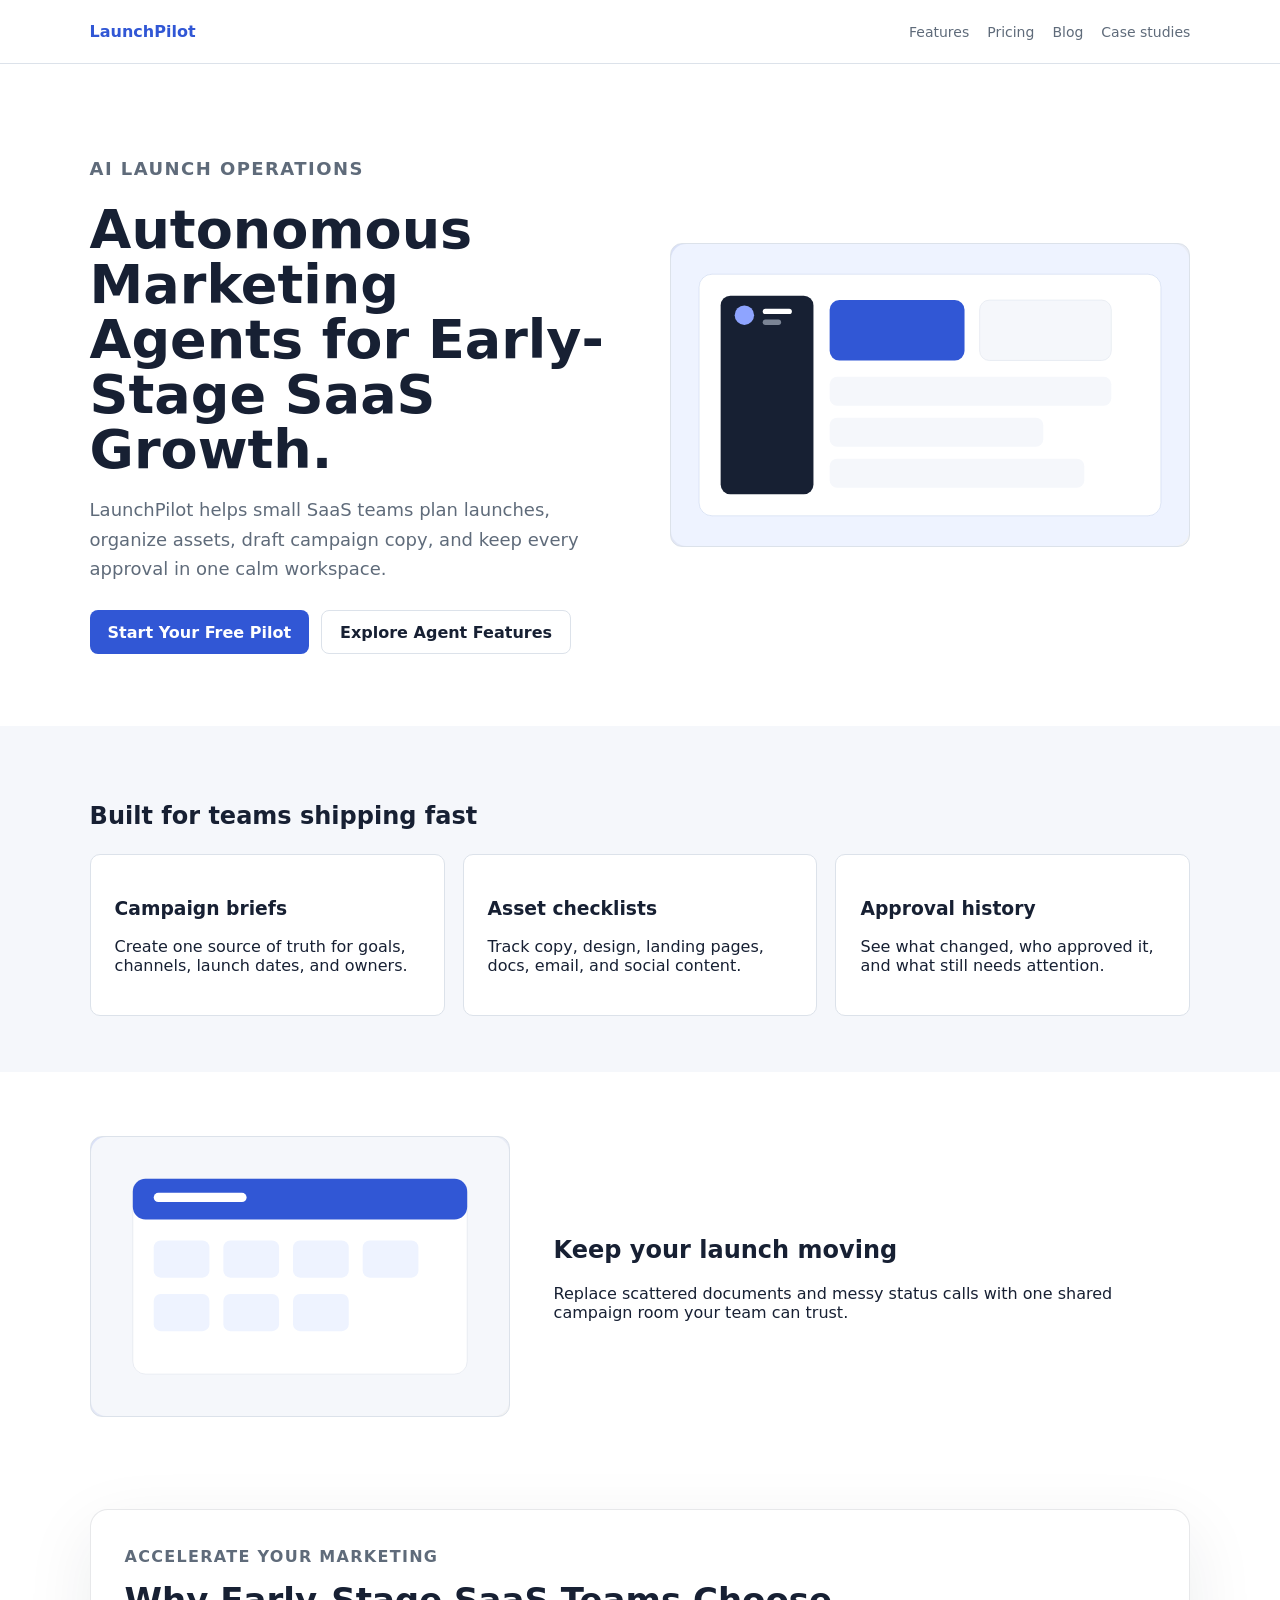
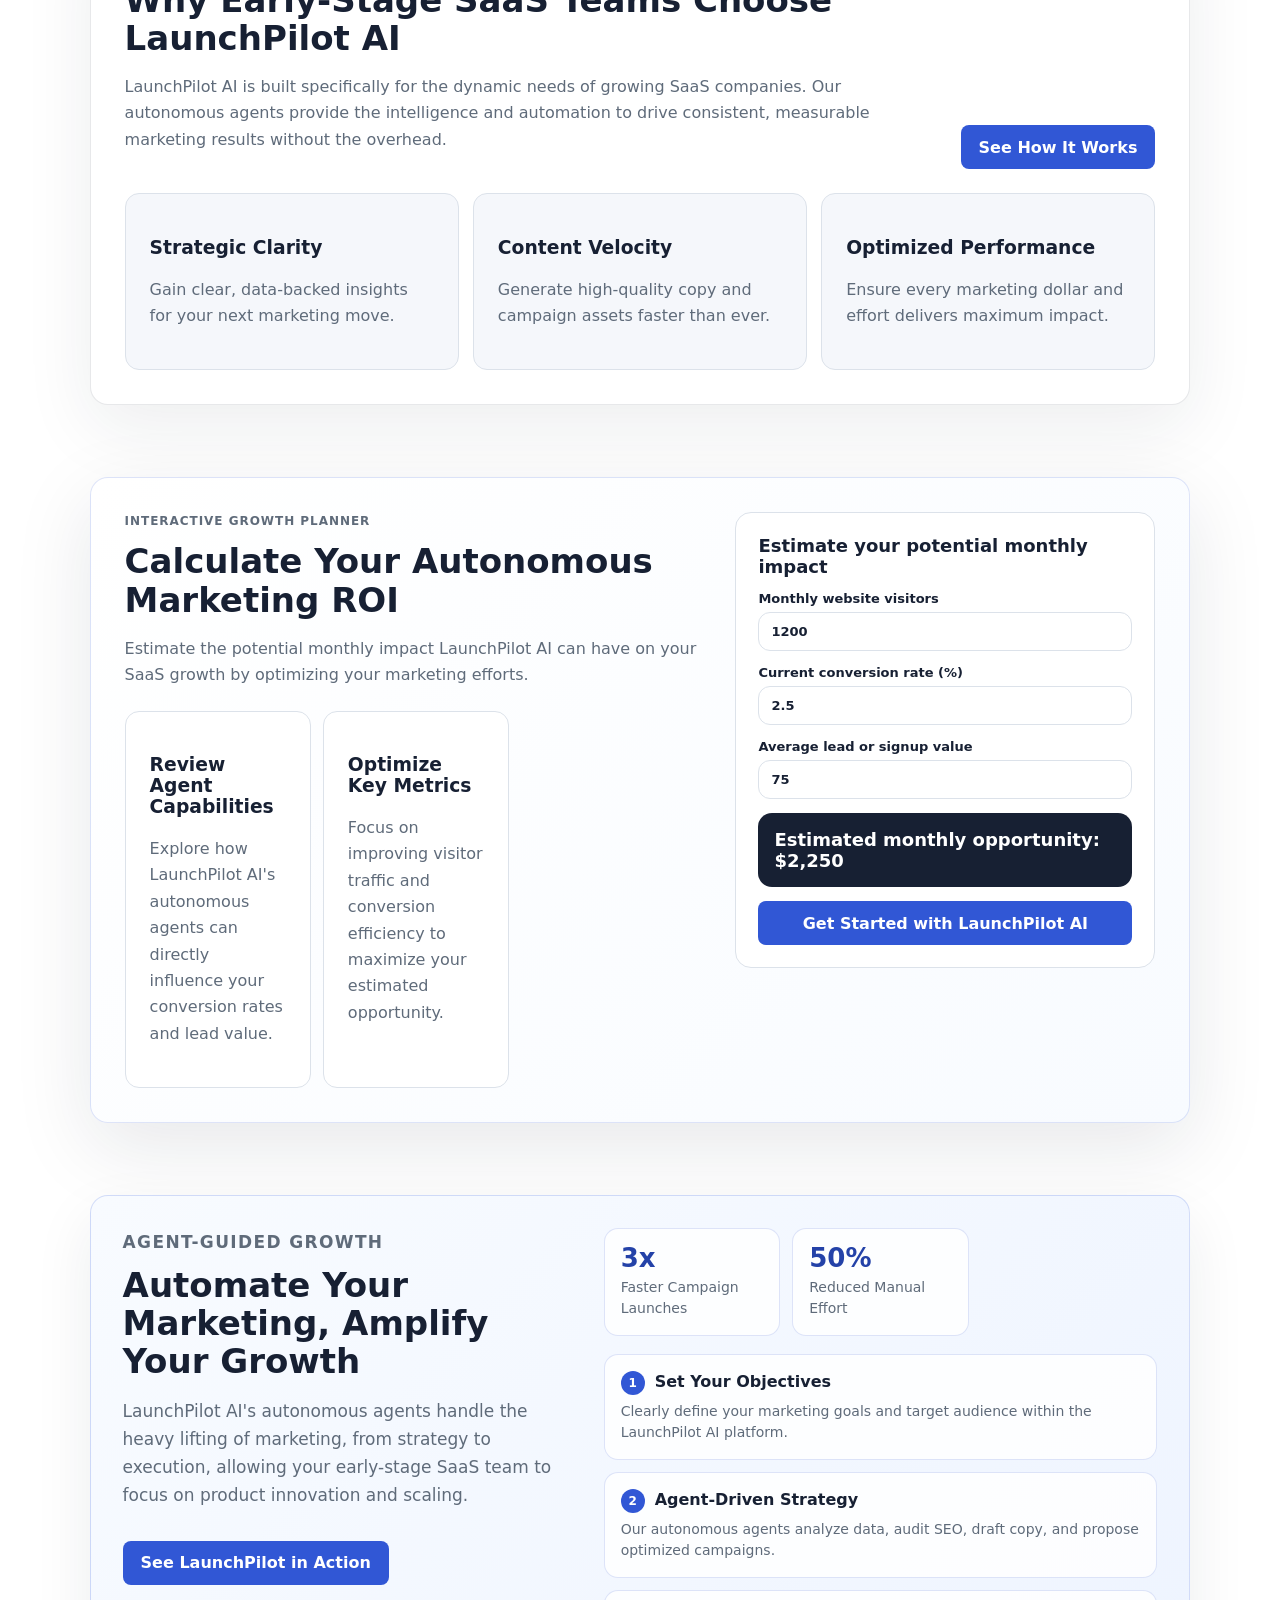
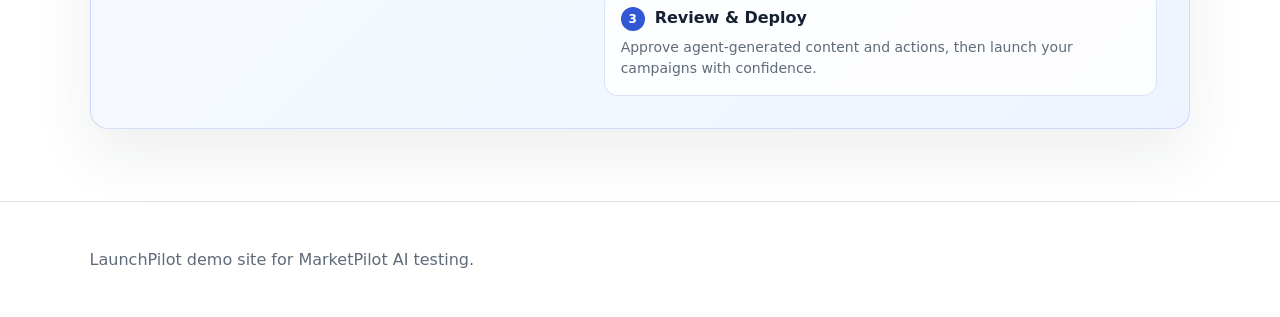
==== commit 9bceac42: "chore(agent): SEO fixes (copy rewrite x2, CTA rewrite x2, production upgrade x1) in index.html" ====
--- a/index.html
+++ b/index.html
@@ -22,14 +22,14 @@
       <section class="hero">
         <div>
           <p class="eyebrow">AI launch operations</p>
-          <h1>LaunchPilot AI: Drive SaaS Growth with Autonomous Marketing Agents.</h1>
+          <h1>Autonomous Marketing Agents for Early-Stage SaaS Growth.</h1>
           <p>
             LaunchPilot helps small SaaS teams plan launches, organize assets,
             draft campaign copy, and keep every approval in one calm workspace.
           </p>
           <div class="actions">
-            <a class="button primary" href="pricing.html">Start Your Free Pilot Now</a>
-            <a class="button secondary" href="features.html">Discover Agent Capabilities</a>
+            <a class="button primary" href="pricing.html">Start Your Free Pilot</a>
+            <a class="button secondary" href="features.html">Explore Agent Features</a>
           </div>
         </div>
         <img src="assets/product-dashboard.svg" alt="MarketPilot AI product dashboard, showcasing autonomous marketing agent actions."/>
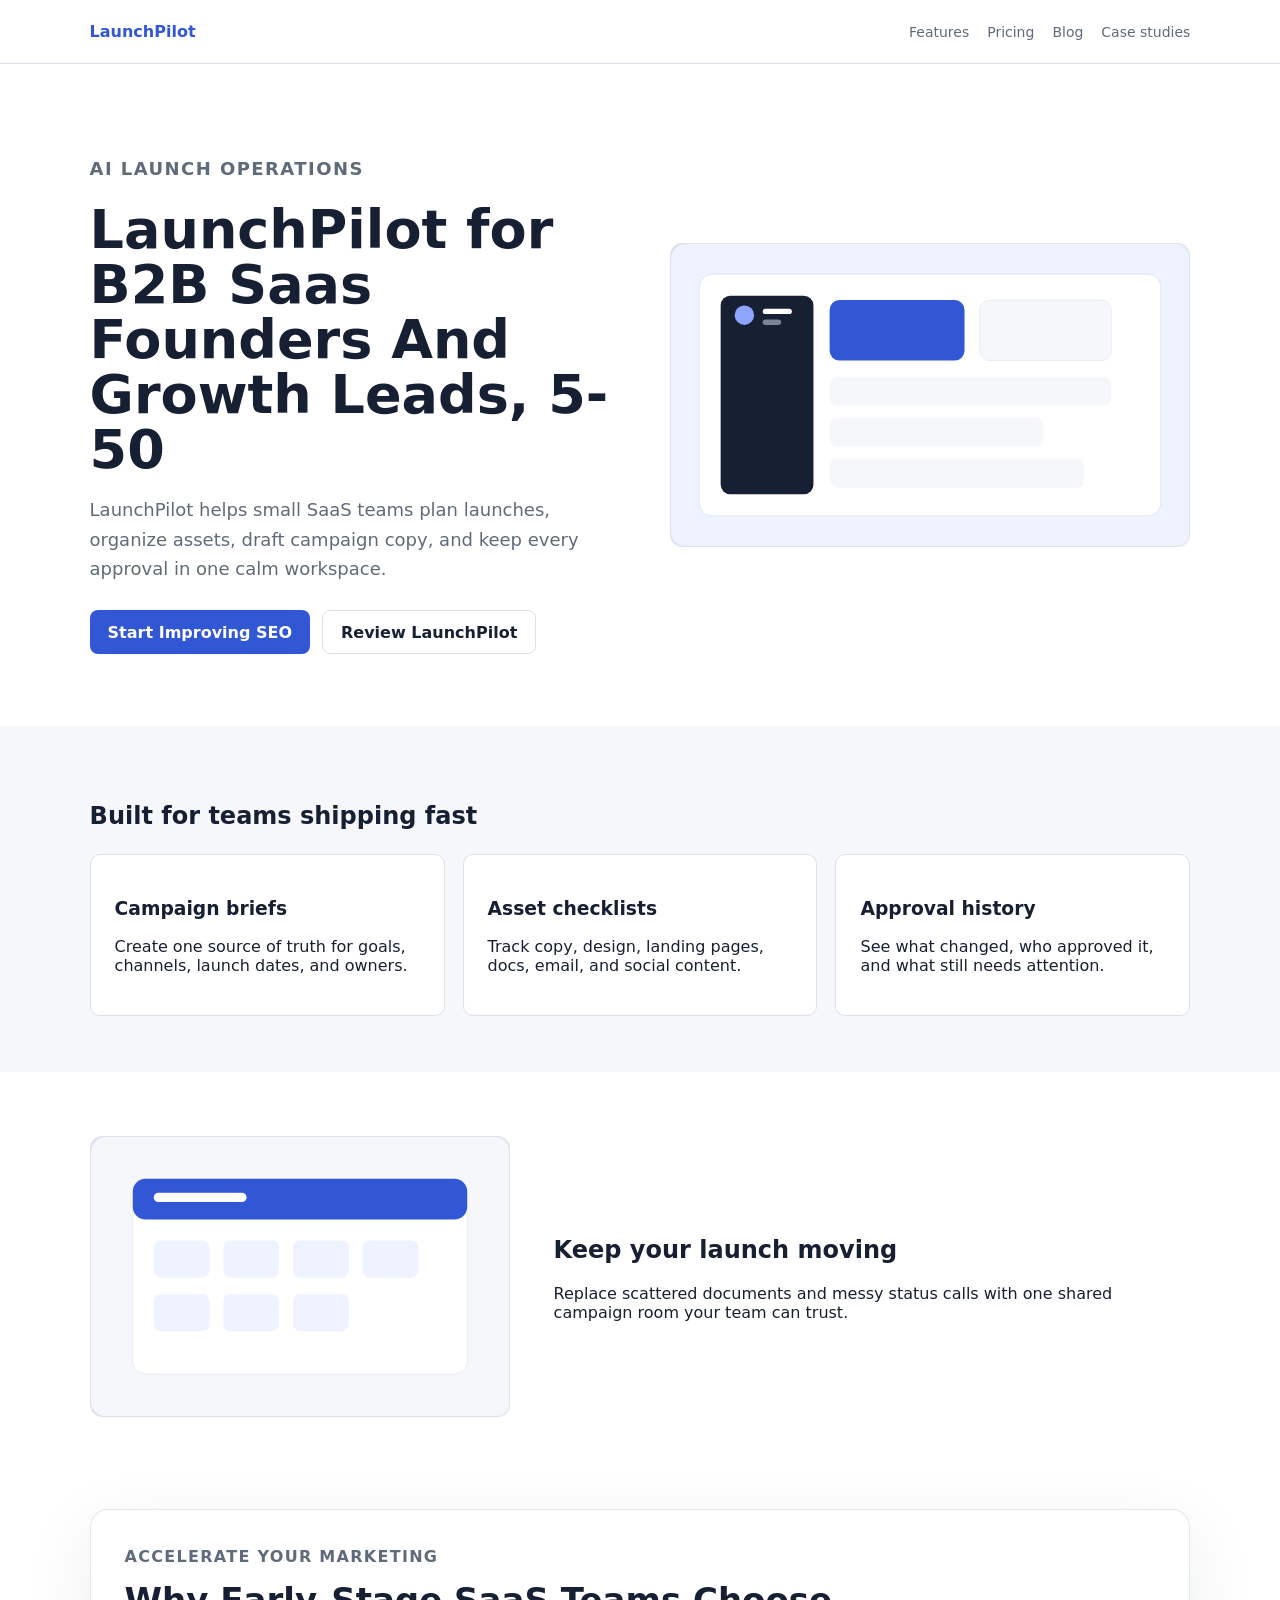
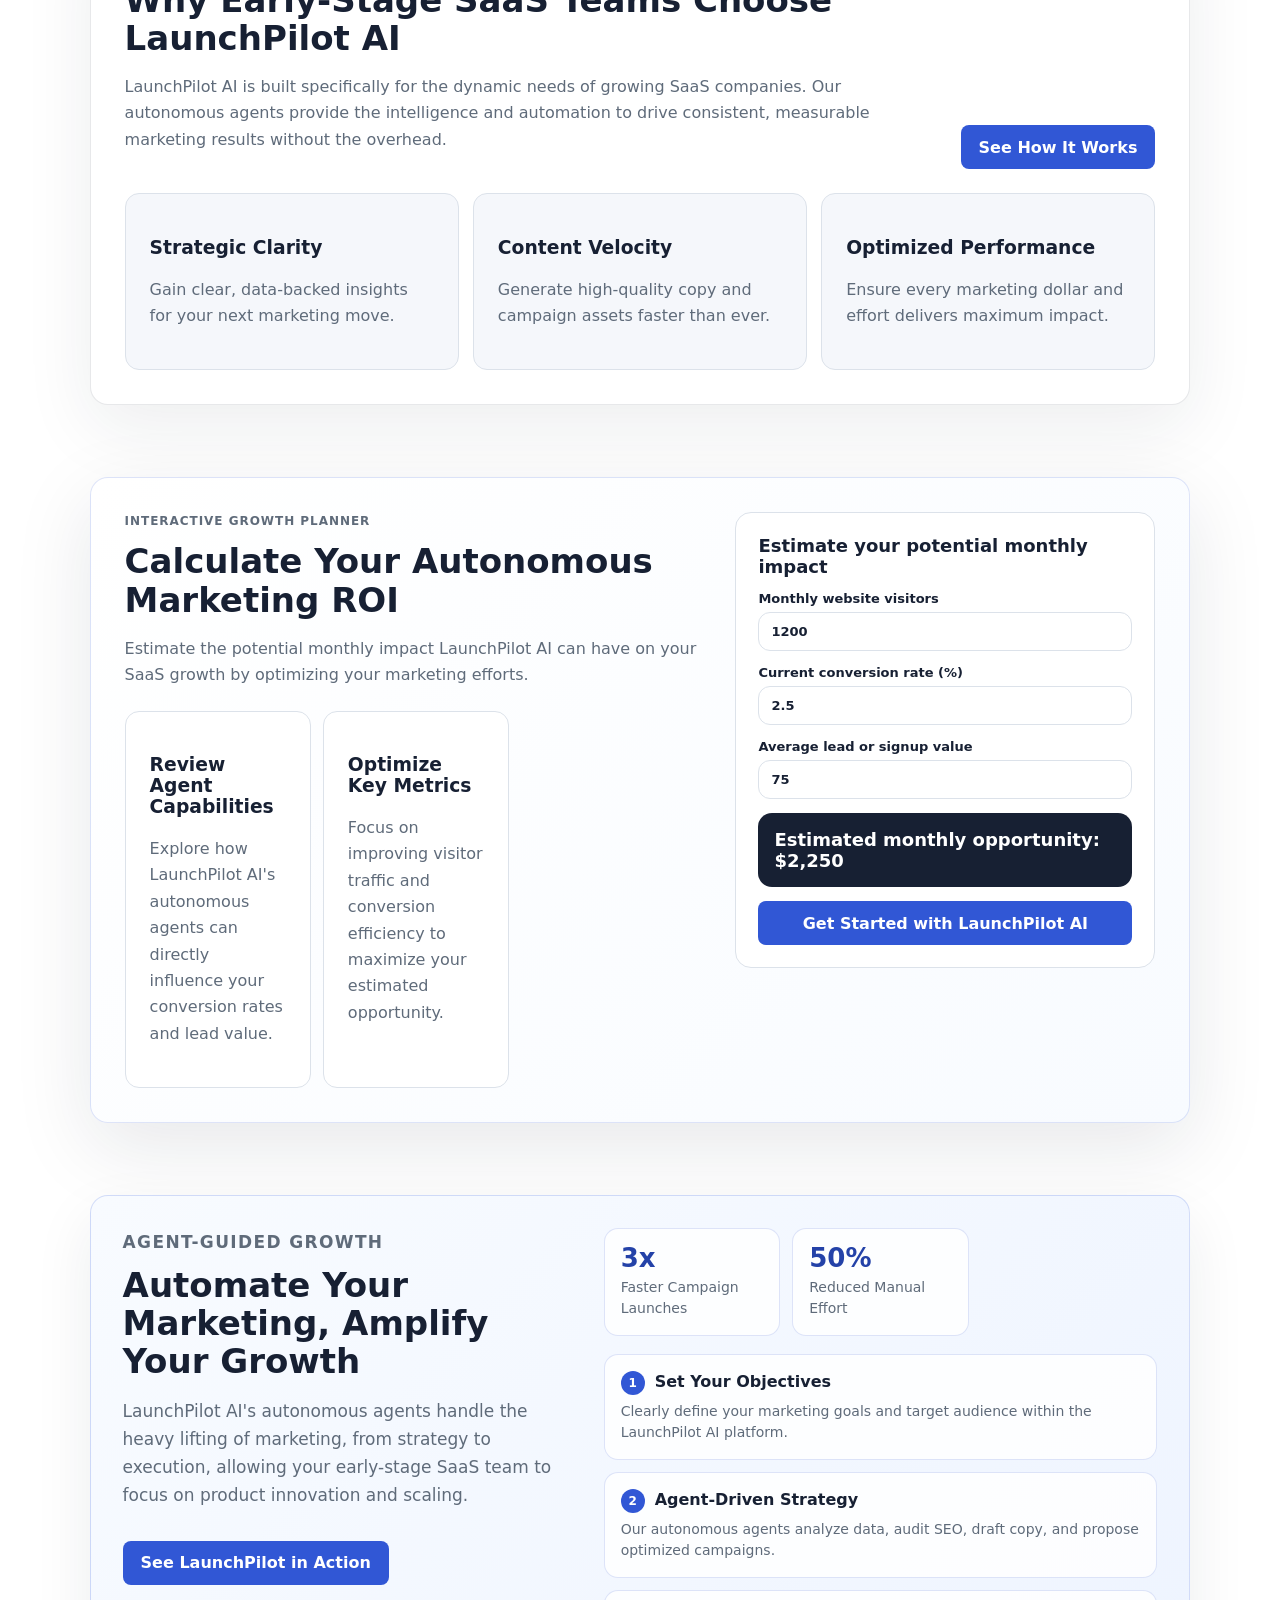
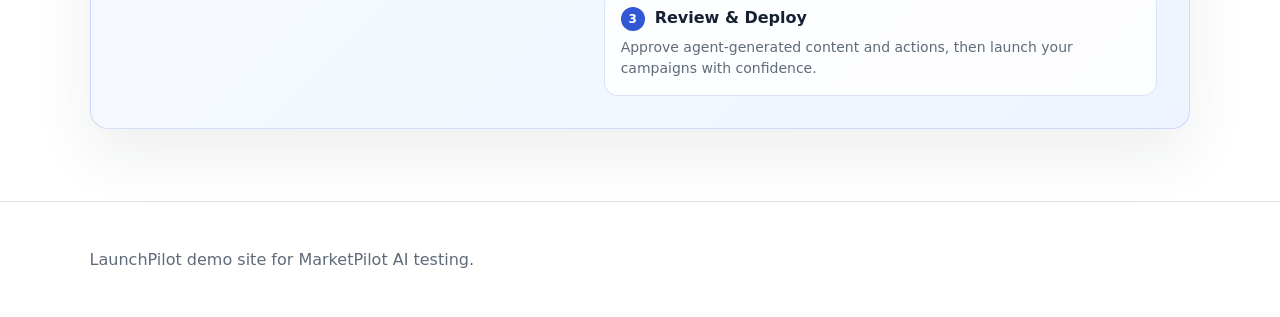
==== commit 7a3fc05c: "chore(agent): SEO fixes (copy rewrite x2, CTA rewrite x2, production upgrade x1) in index.html" ====
--- a/index.html
+++ b/index.html
@@ -22,14 +22,14 @@
       <section class="hero">
         <div>
           <p class="eyebrow">AI launch operations</p>
-          <h1>Autonomous Marketing Agents for Early-Stage SaaS Growth.</h1>
+          <h1>LaunchPilot for B2B Saas Founders And Growth Leads, 5-50</h1>
           <p>
             LaunchPilot helps small SaaS teams plan launches, organize assets,
             draft campaign copy, and keep every approval in one calm workspace.
           </p>
           <div class="actions">
-            <a class="button primary" href="pricing.html">Start Your Free Pilot</a>
-            <a class="button secondary" href="features.html">Explore Agent Features</a>
+            <a class="button primary" href="pricing.html">Start Improving SEO</a>
+            <a class="button secondary" href="features.html">Review LaunchPilot</a>
           </div>
         </div>
         <img src="assets/product-dashboard.svg" alt="MarketPilot AI product dashboard, showcasing autonomous marketing agent actions."/>
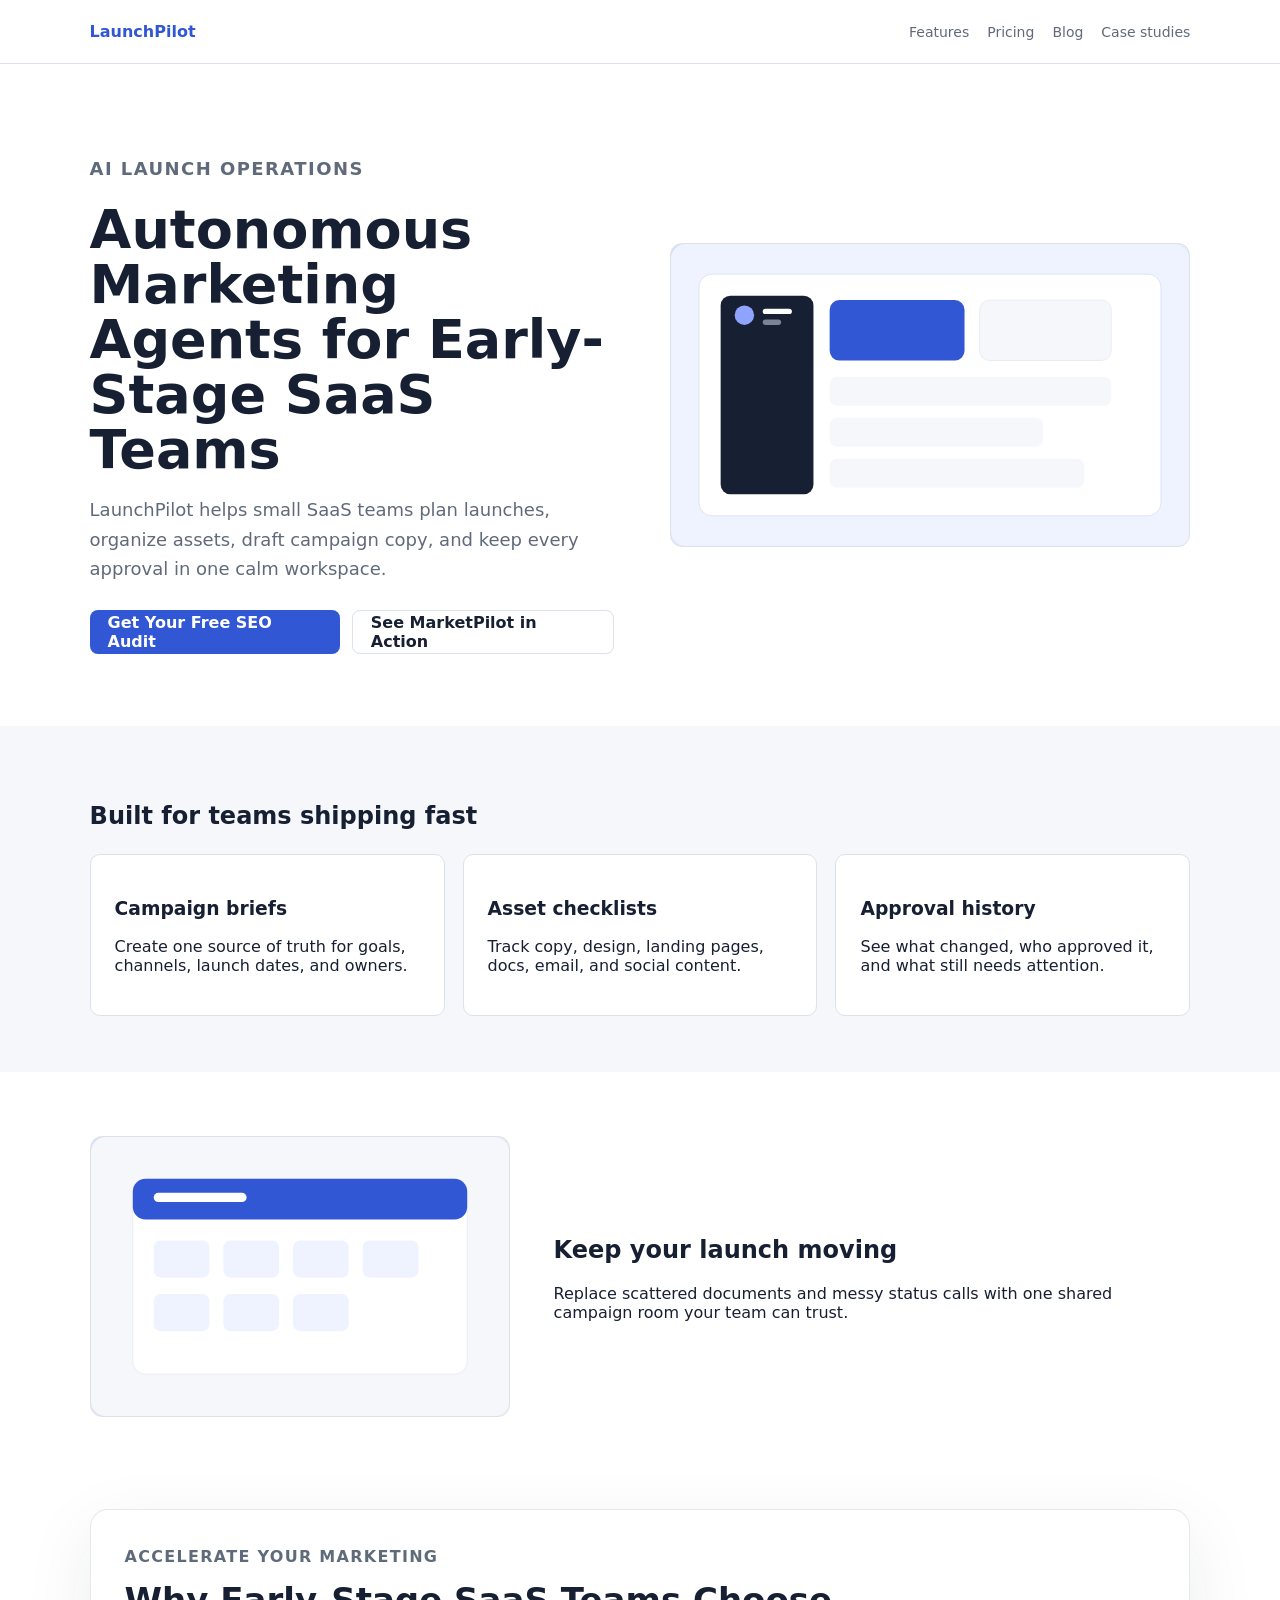
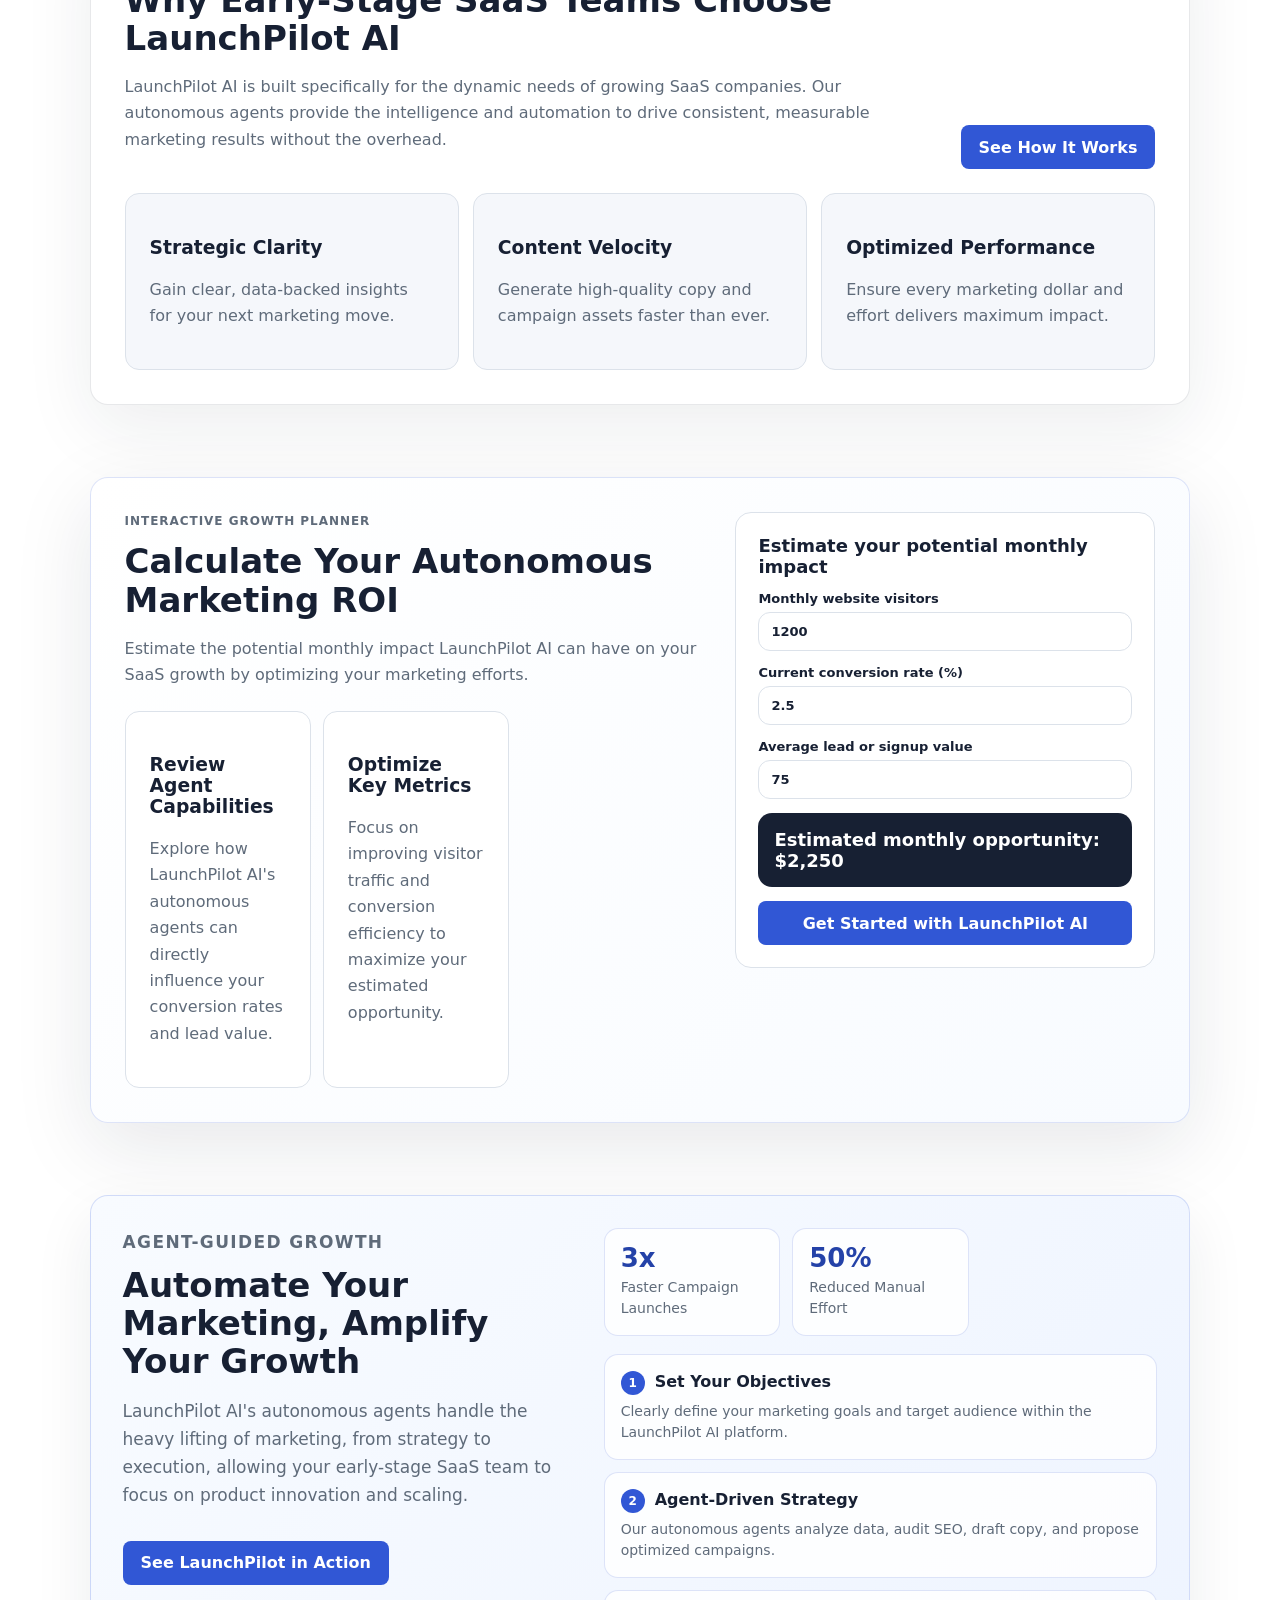
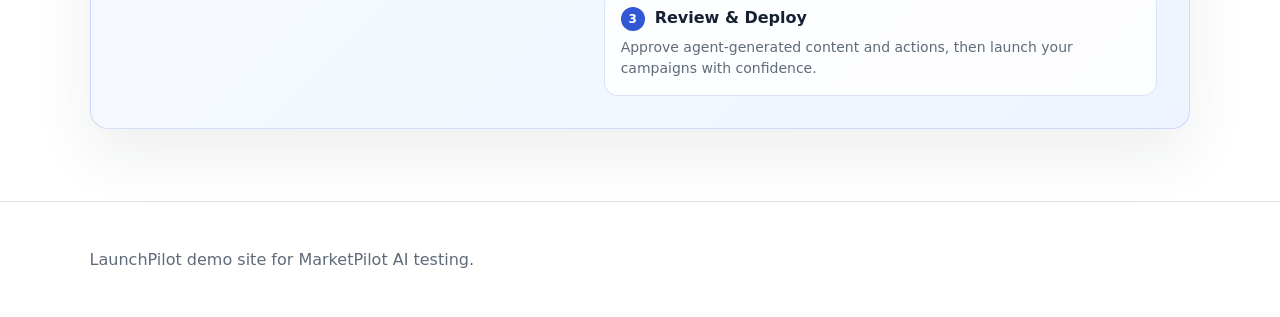
==== commit 13d4cdfb: "chore(agent): SEO fixes (copy rewrite x2, CTA rewrite x2, production upgrade x1) in index.html" ====
--- a/index.html
+++ b/index.html
@@ -22,14 +22,14 @@
       <section class="hero">
         <div>
           <p class="eyebrow">AI launch operations</p>
-          <h1>LaunchPilot for B2B Saas Founders And Growth Leads, 5-50</h1>
+          <h1>Autonomous Marketing Agents for Early-Stage SaaS Teams</h1>
           <p>
             LaunchPilot helps small SaaS teams plan launches, organize assets,
             draft campaign copy, and keep every approval in one calm workspace.
           </p>
           <div class="actions">
-            <a class="button primary" href="pricing.html">Start Improving SEO</a>
-            <a class="button secondary" href="features.html">Review LaunchPilot</a>
+            <a class="button primary" href="pricing.html">Get Your Free SEO Audit</a>
+            <a class="button secondary" href="features.html">See MarketPilot in Action</a>
           </div>
         </div>
         <img src="assets/product-dashboard.svg" alt="MarketPilot AI product dashboard, showcasing autonomous marketing agent actions."/>
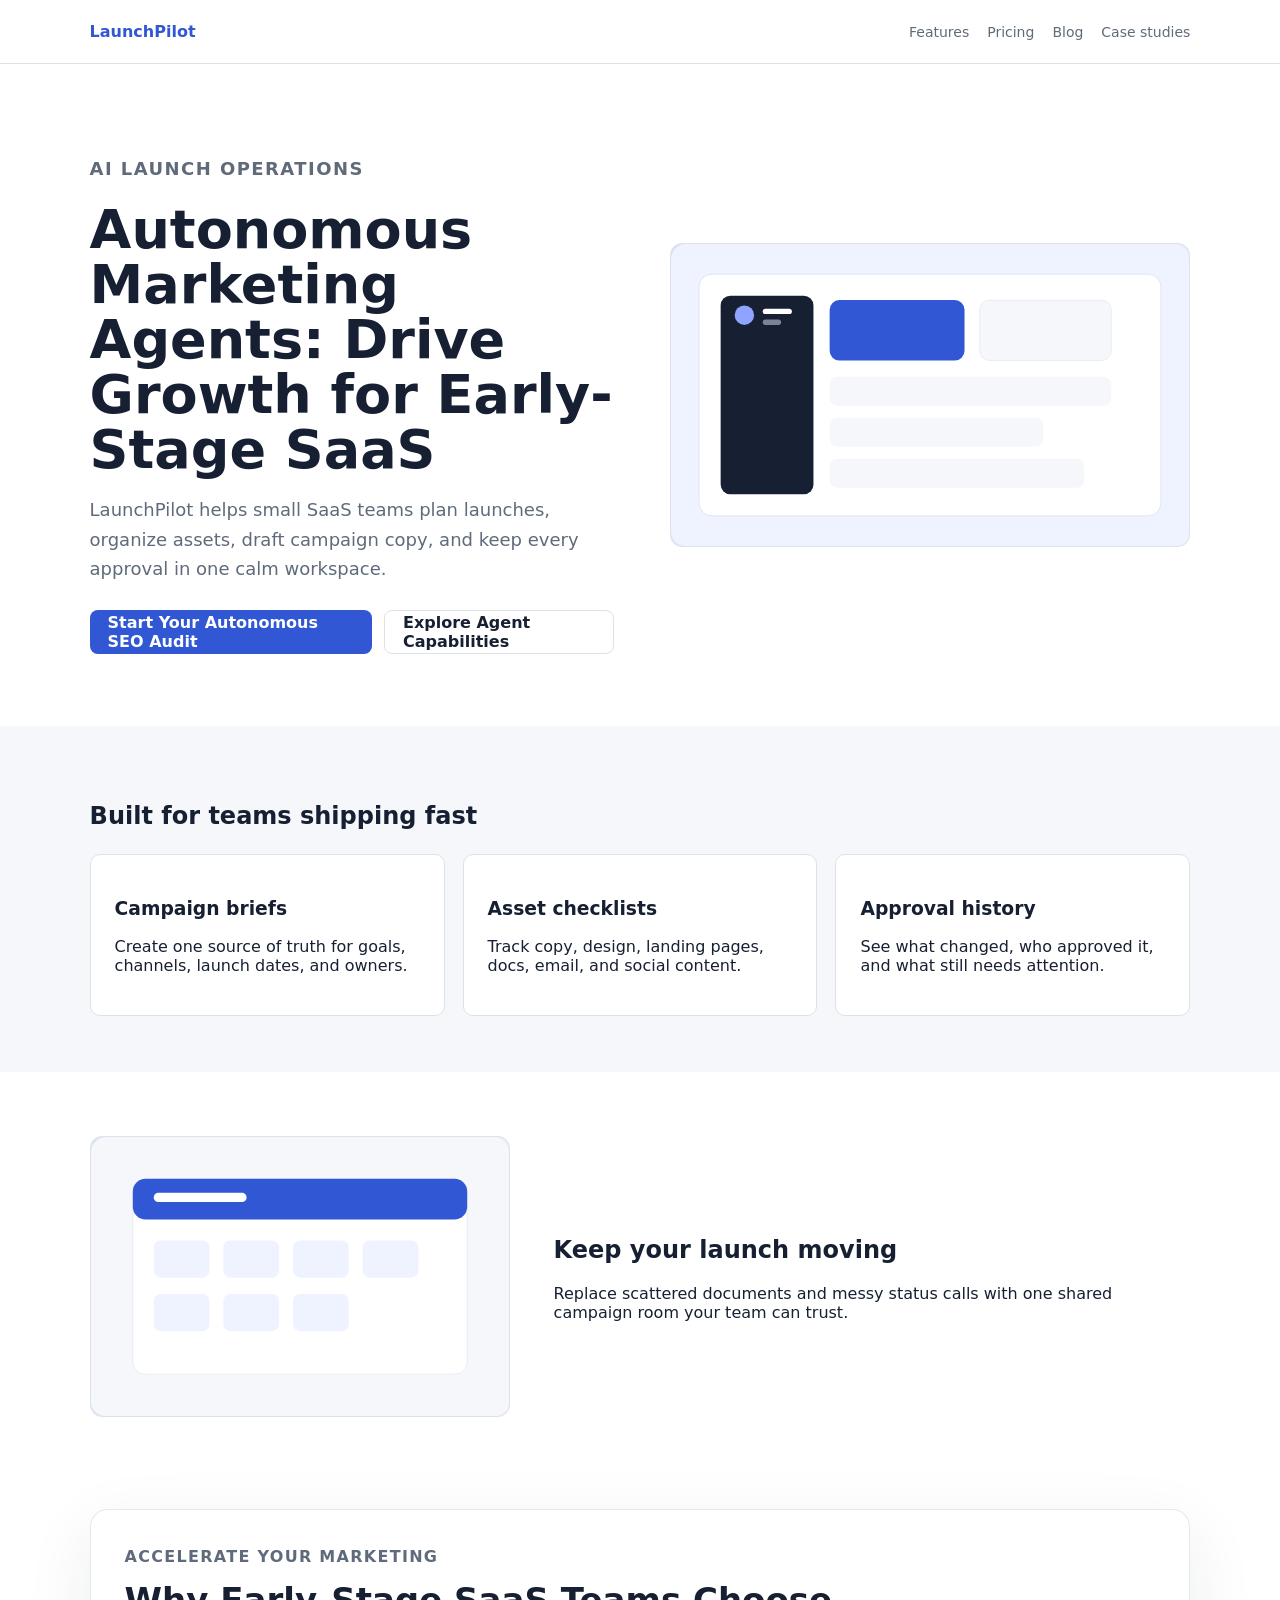
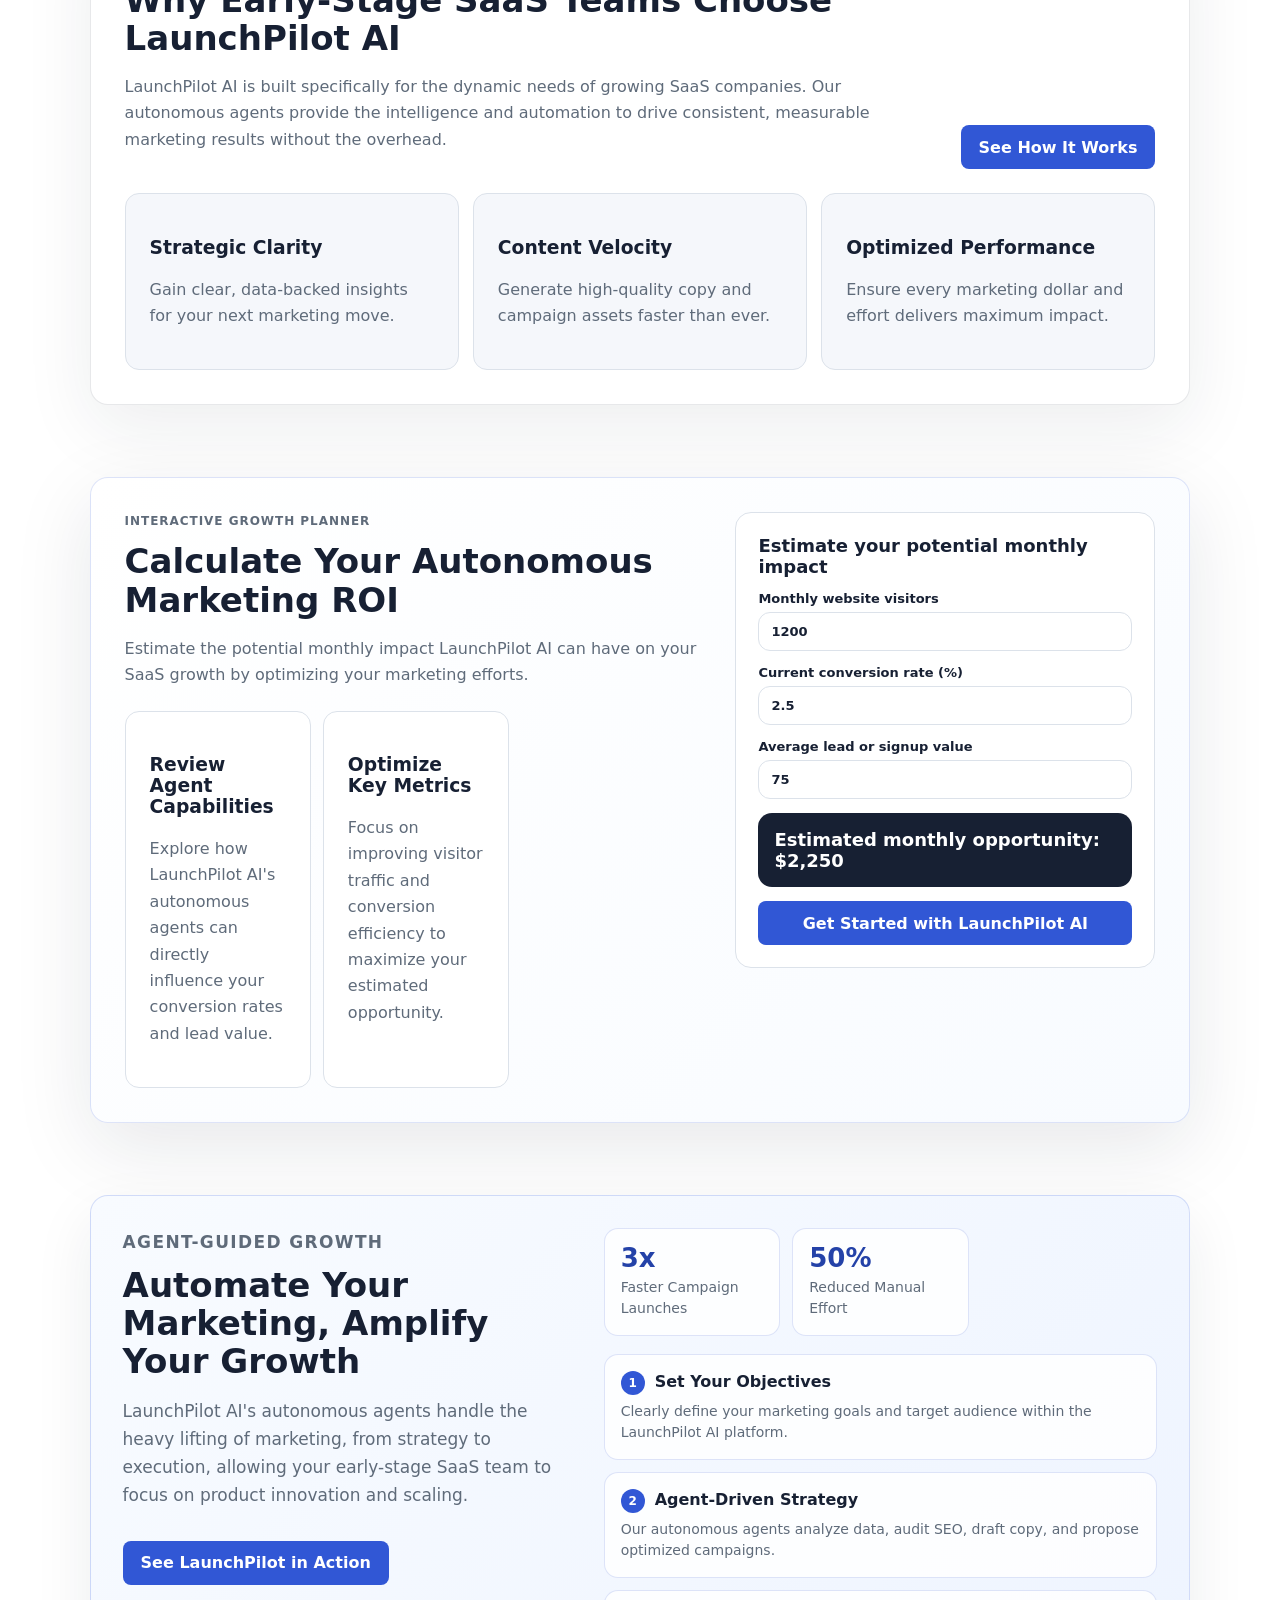
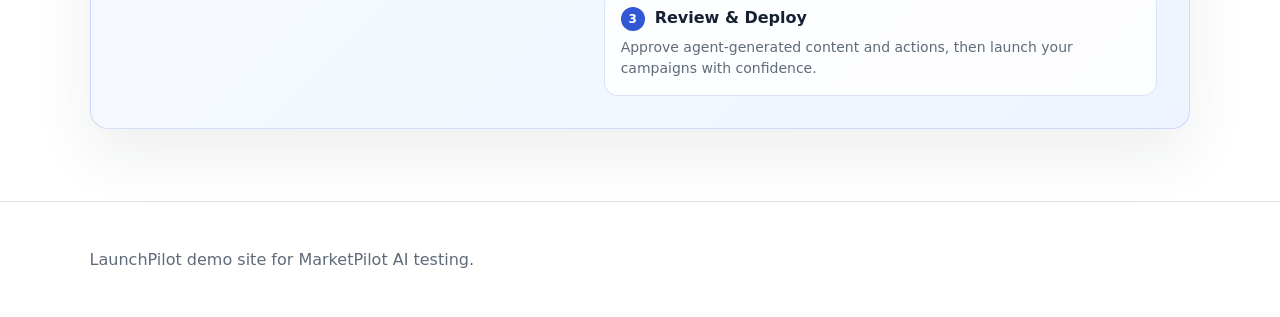
==== commit 337bb271: "chore(agent): SEO fixes (copy rewrite x2, CTA rewrite x2, production upgrade x1) in index.html" ====
--- a/index.html
+++ b/index.html
@@ -22,14 +22,14 @@
       <section class="hero">
         <div>
           <p class="eyebrow">AI launch operations</p>
-          <h1>Autonomous Marketing Agents for Early-Stage SaaS Teams</h1>
+          <h1>Autonomous Marketing Agents: Drive Growth for Early-Stage SaaS</h1>
           <p>
             LaunchPilot helps small SaaS teams plan launches, organize assets,
             draft campaign copy, and keep every approval in one calm workspace.
           </p>
           <div class="actions">
-            <a class="button primary" href="pricing.html">Get Your Free SEO Audit</a>
-            <a class="button secondary" href="features.html">See MarketPilot in Action</a>
+            <a class="button primary" href="pricing.html">Start Your Autonomous SEO Audit</a>
+            <a class="button secondary" href="features.html">Explore Agent Capabilities</a>
           </div>
         </div>
         <img src="assets/product-dashboard.svg" alt="MarketPilot AI product dashboard, showcasing autonomous marketing agent actions."/>
